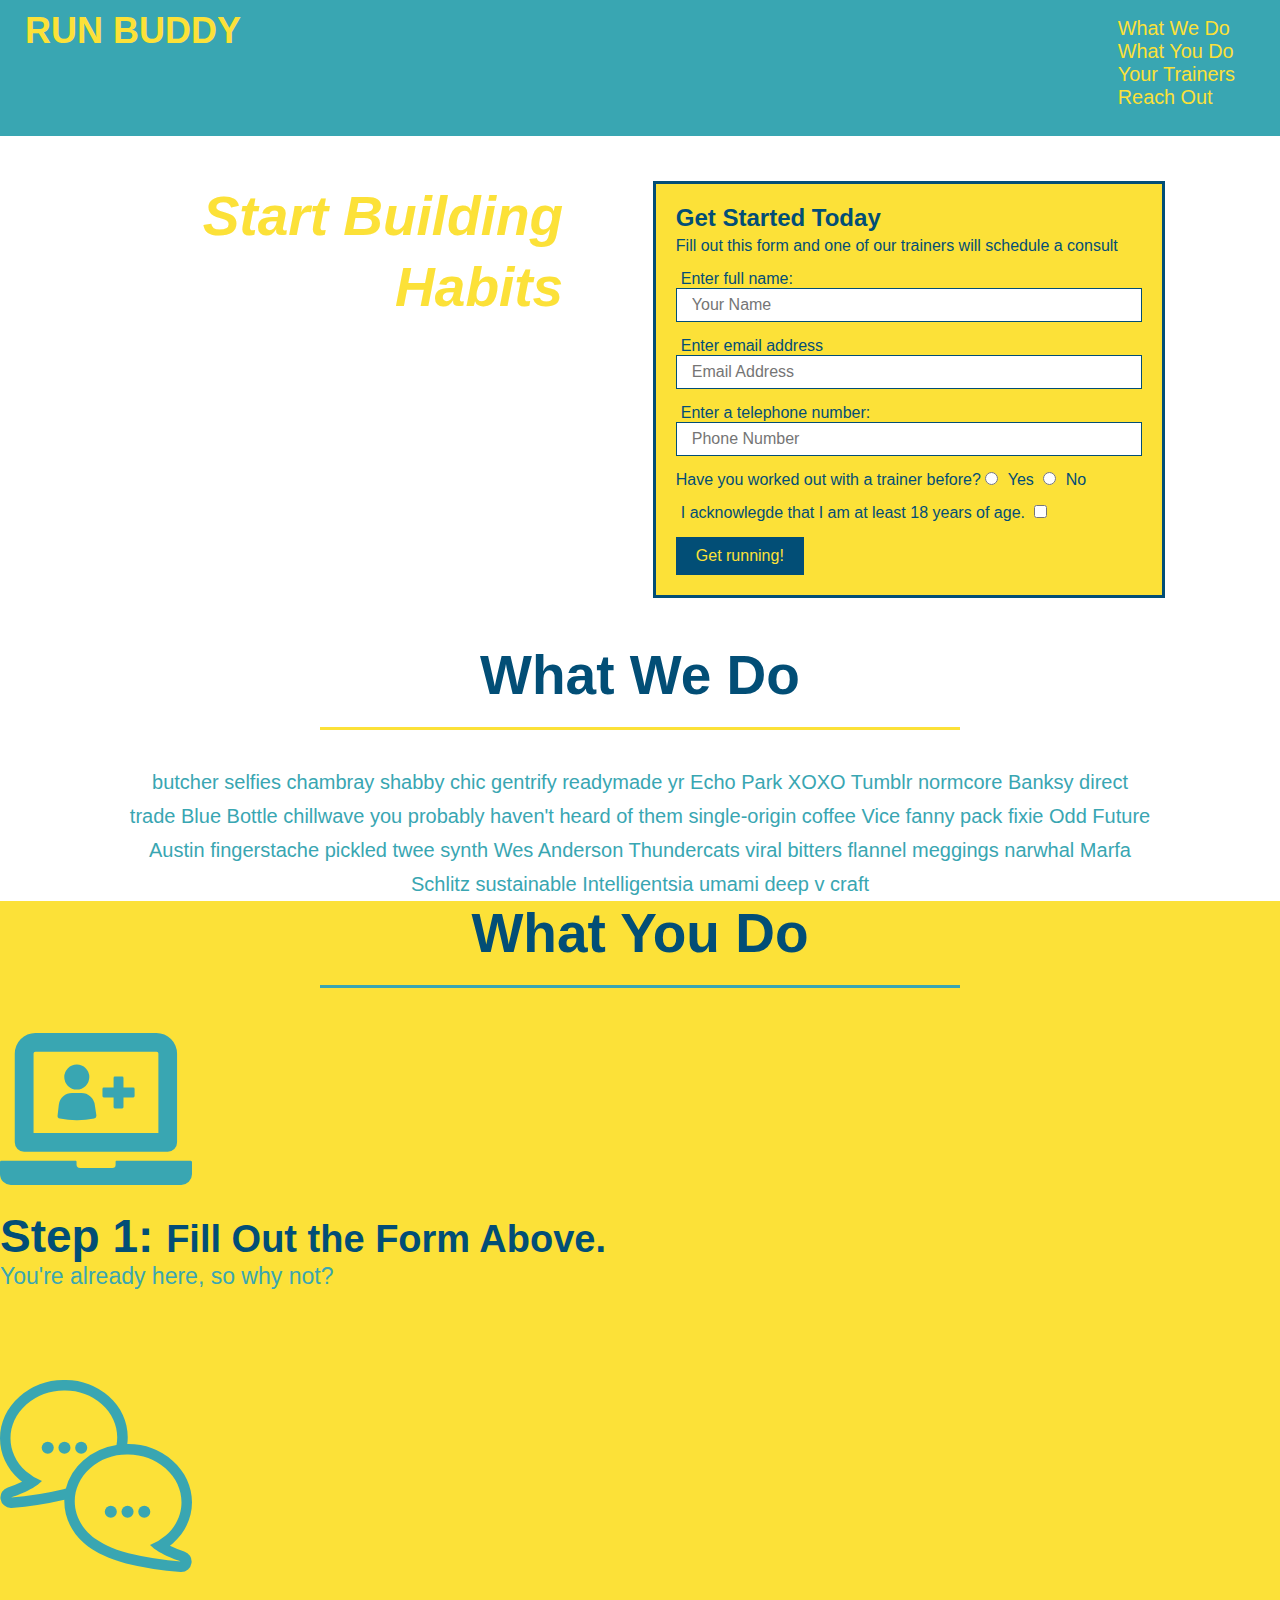
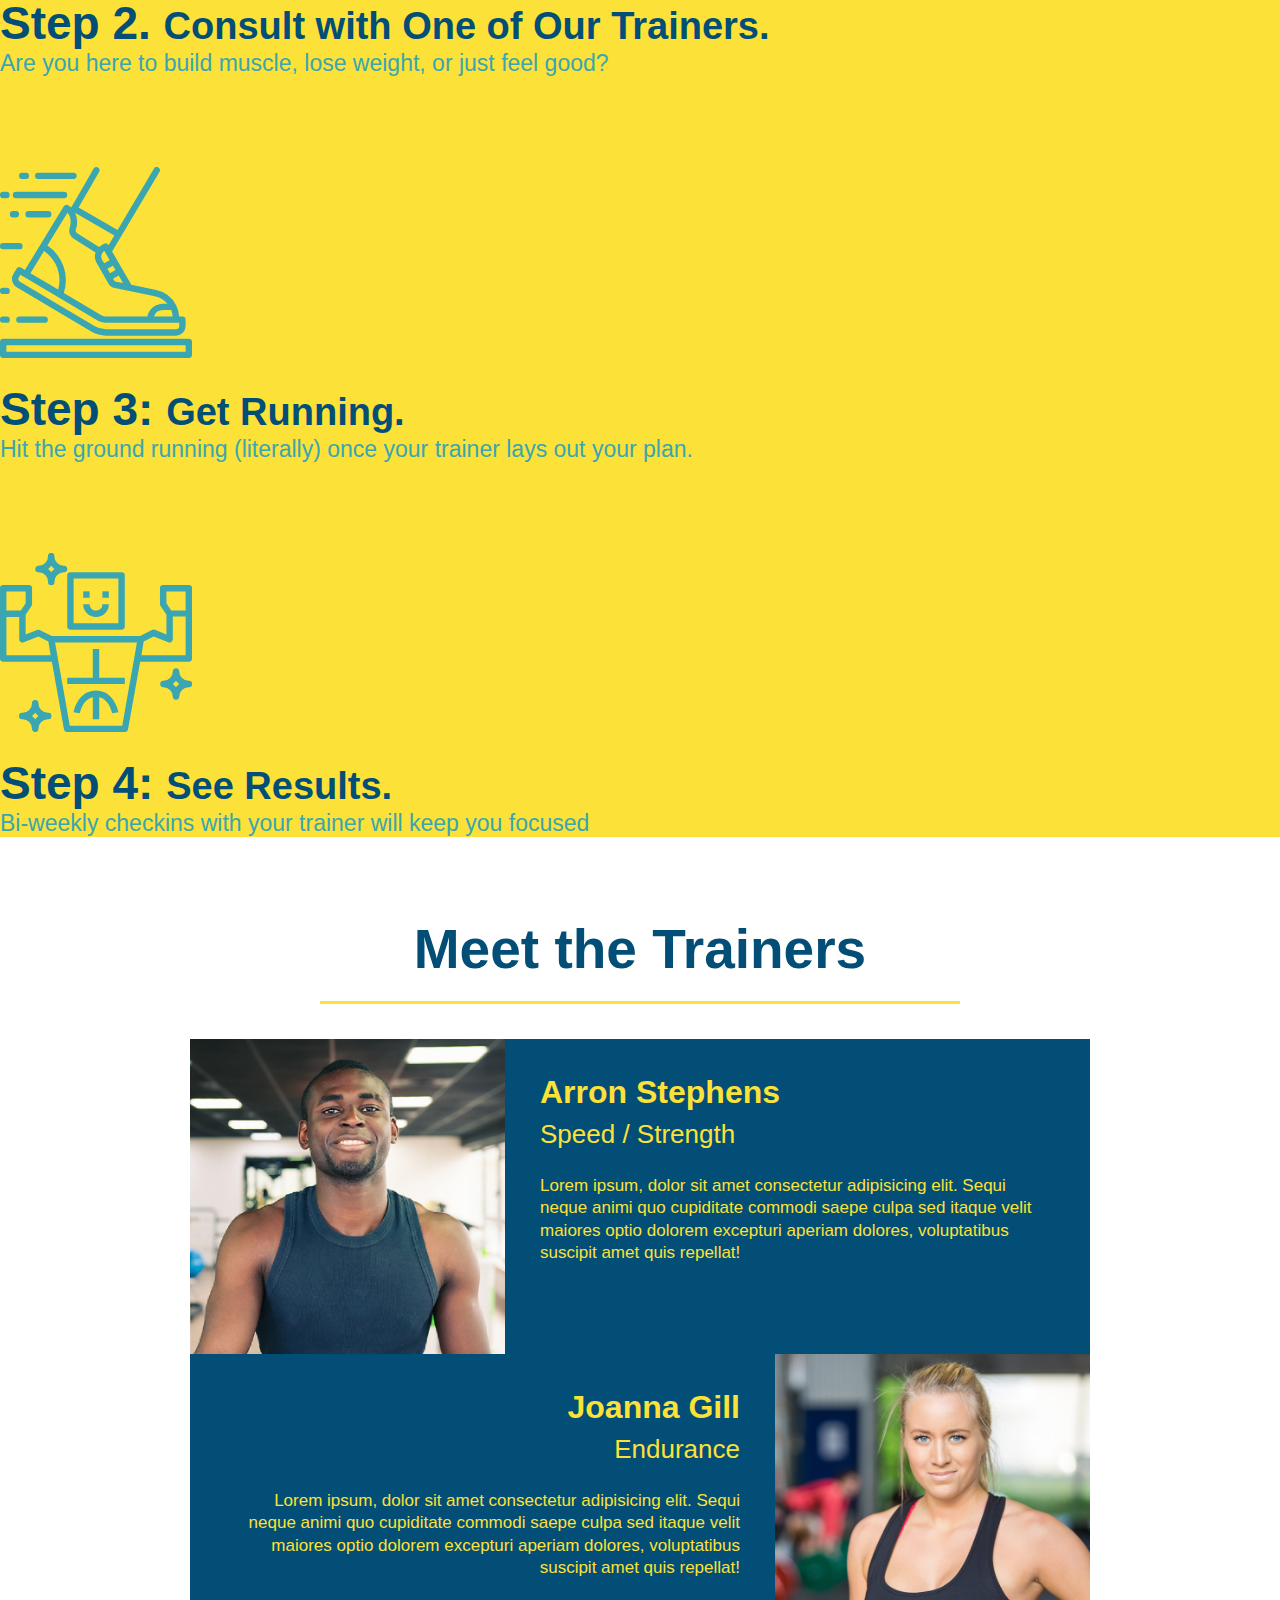
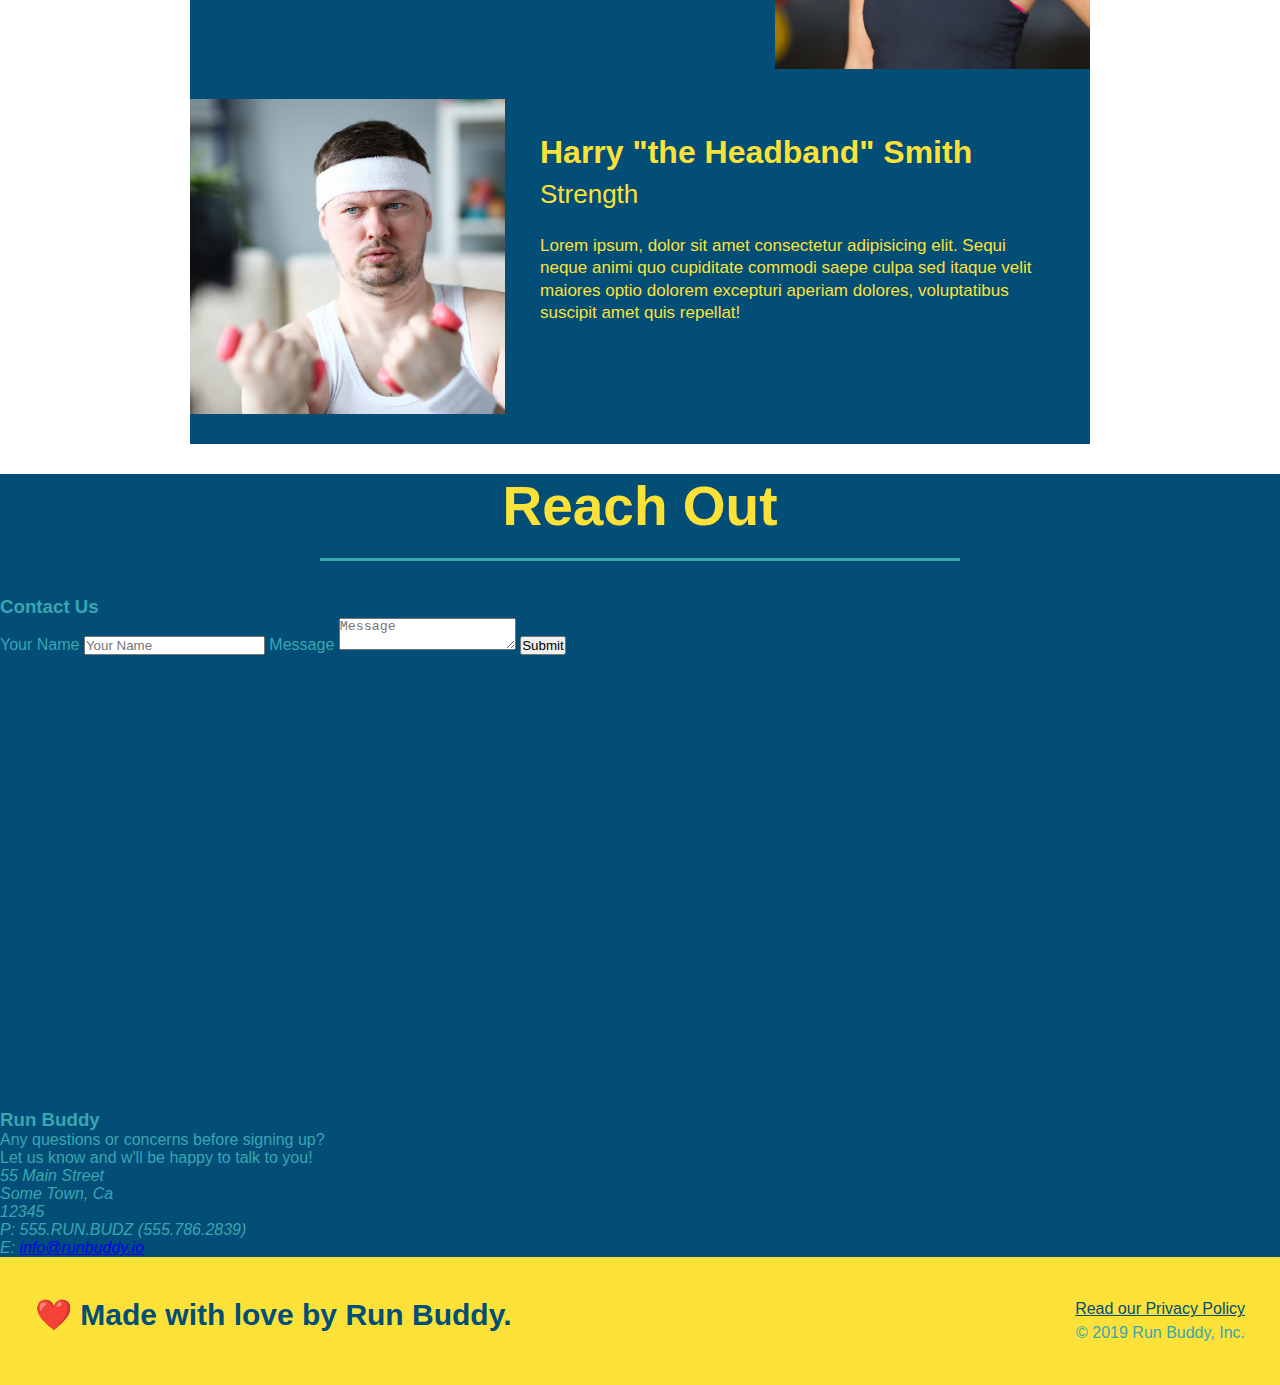
==== index.html @ 89b4d155 "center section titles using flexbox" ====
<!DOCTYPE html>
<html lang="en">
    <head>
        <link rel="stylesheet" href="assets/css/style.css" />
        <meta charset="UTF-8" />
        <title>Run Buddy</title>

        <!-- Add this to the page and see what happens! -->
    
    </head>
    <body>
    <header>
        <h1>
            <a href="/">RUN BUDDY</a>
        </h1>
        <nav>
        <!-- Unordered list element -->
        <ul>
            <!-- List item element-->
            <li>
                <!-- Anchor element -->
                <a href ="what-we-do">What We Do</a>
            </li>
            <li>
                <a href="#what-you-do">What You Do</a>
            </li>
            <li>
                <a href="your-trainers">Your Trainers</a>
            </li>
            <li>
                <a href="#reach-out">Reach Out</a>
            </li>
        </ul>
        </nav>
    </header>

    <!-- hero/Jumbotron -->
    <section>
        <div>
            <section class="hero">
                <div class="hero-cta">
                <h2>Start Building Habits</h2>
                <p>
                    seitan heirloom post-ironic pop-up Iphone mlkshk hella selfies fashion axe occupy readymade put a bird on it messenger bag Wes Anderson Schlitz plaid Bushwick church-key lo-fi skateboard slow-carb hashtag trust fund Williamsburg biodiesel fixie farm-to-table 8-bit banjo XOXO Banksy chillwave bicycle rights retro cliche tattooed bespoke irony mumblecore Shoreditch deep v polaroid McSweeney's bitters cray gentrify tofu Marfa you probably haven't heard of them yr banh mi asymmetrical art party selvage letterpress High Life.
                </p>
                </div>
                <div class="hero-form">
            <h3>Get Started Today</h3>
            <p>Fill out this form and one of our trainers will schedule a consult</p>
            <form>
                <label for="name">Enter full name:</label>
                <input type="text" placeholder="Your Name" name="name" id="name" class="form-input">
                <label for="email">Enter email address</label>
                <input type="email" placeholder="Email Address" name="email" id="email" class="form-input">
                <label for="phone">Enter a telephone number:</label>
                <input type="tel" placeholder="Phone Number" name="phone" id="phone" class="form-input">
                <p>
                    Have you worked out with a trainer before?
                    <input type="radio" name="trainer-confirm" id="trainer-yes" />
                    <label for="trainer-yes">Yes</label>
                    <input type="radio" name="trainer-confirm" id="trainer-no" />
                    <label for="trainer-no">No</label>
                </p>
                <p>
                    <label for="checkbox" >
                        I acknowlegde that I am at least 18 years of age.
                    </label>
                    <input type="checkbox" name= "age-confirm" id="checkbox" />
                </p>
                <button type="submit">
                    Get running!
                </button>
            </form>
        </div>
    </section>
    <!-- end hero-->

    <!--"what we do" section -->
    <section id="what-we-do" class="intro">
    <!-- Wrap every h2 with a class of "section-title" in this div!-->
    <div class="flex-row">
        <h2 class="section-title primary-border">
            What We Do
        </h2>
    </div>
    <div class="flex-row">
        <p>
            butcher selfies chambray shabby chic gentrify readymade yr Echo Park XOXO Tumblr normcore Banksy direct trade Blue Bottle chillwave you probably haven't heard of them single-origin coffee Vice fanny pack fixie Odd Future Austin fingerstache pickled twee synth Wes Anderson Thundercats viral bitters flannel meggings narwhal Marfa Schlitz sustainable Intelligentsia umami deep v craft
        </p>
    </div>
    </section>

    <!--"what you do" section -->
    <section id="what-you-do" class="steps">
        <h2 class="section-title secondary-border">What You Do</h2>

        <div>
            <!-- insert this img element-->
            <img src="./assets/images/step-1.svg" alt=""/>
            <h3>Step 1: <span>Fill Out the Form Above.</span></h3>
            <p>You're already here, so why not?</p>
        </div>

        <div>
            <img src="./assets/images/step-2.svg" alt="" />
            <h3>Step 2. <span>Consult with One of Our Trainers.</span></h3>
            <p>Are you here to build muscle, lose weight, or just feel good?</p>
        </div>

        <div>
            <img src="./assets/images/step-3.svg" alt="" />
            <h3>Step 3: <span>Get Running.</span></h3>
            <p>Hit the ground running (literally) once your trainer lays out your plan.</p>
        </div>
        
        <div>
            <img src="./assets/images/step-4.svg" alt="" />
            <h3>Step 4: <span>See Results.</span></h3>
            <p>Bi-weekly checkins with your trainer will keep you focused</p>
        </div>
        
    </section>

    <!-- "meet the trainers" Section -->
    <section id="your-trainers" class="trainers">
        <h2 class="section-title primary-border">
            Meet the Trainers
        </h2>
        <article class="trainer">
            <img src="./assets/images/trainer-1.jpg" alt="Arron Stephens in his workout clothes, ready to pump iron" />
            <div class="trainer-bio text-left">
                <h3>Arron Stephens</h3>
                <h4>Speed / Strength</h4>
                <p> Lorem ipsum, dolor sit amet consectetur adipisicing elit. Sequi neque animi quo cupiditate commodi saepe culpa sed
                    itaque velit maiores optio dolorem excepturi aperiam dolores, voluptatibus suscipit amet quis repellat!
                </p>
            </div>
            <!-- second trainer bio -->
    <article class="trainer">
    <div class="trainer-bio text-right">
      <h3>Joanna Gill</h3>
      <h4>Endurance</h4>
      <p>
        Lorem ipsum, dolor sit amet consectetur adipisicing elit. Sequi neque animi quo cupiditate commodi saepe culpa sed
        itaque velit maiores optio dolorem excepturi aperiam dolores, voluptatibus suscipit amet quis repellat!
      </p>
    </div>
    <img src="./assets/images/trainer-2.jpg" alt="Joanna Gill cooling off after a workout" />
  </article>
  
  <!-- third trainer bio -->
  <article class="trainer">
    <img src="./assets/images/trainer-3.jpg" alt="Harry Smith wearing a headband and lifting comically small pink weights" />
    <div class="trainer-bio text-left">
      <h3>Harry "the Headband" Smith</h3>
      <h4>Strength</h4>
      <p>
        Lorem ipsum, dolor sit amet consectetur adipisicing elit. Sequi neque animi quo cupiditate commodi saepe culpa sed
        itaque velit maiores optio dolorem excepturi aperiam dolores, voluptatibus suscipit amet quis repellat!
      </p>
    </div>
  </article>
        </article>
    </section>

    <!--"reach out" section -->
    <section id="reach-out" class="contact">
        <h2 class="section-title secondary-border">Reach Out</h2>
        <div class="contact-form">
            <h3>Contact Us</h3>
            <form>
                <label for="contact-name">Your Name</label>
                <input type="text" id="contact-name" placeholder="Your Name" />

                <label for="contact-message">Message</label>
                <textarea id="contact-message" placeholder="Message"></textarea>

                <button type="submit">Submit</button>
            </form>
        </div>
            <iframe src="https://www.google.com/maps/embed?pb=!1m18!1m12!1m3!1d2972.4391930559555!2d-72.50183698465214!3d41.840372679225254!2m3!1f0!2f0!3f0!3m2!1i1024!2i768!4f13.1!3m3!1m2!1s0x89e6f7eb24f9af9f%3A0xb534b5e87c58278c!2s75%20Hockanum%20Blvd%2C%20Vernon%2C%20CT%2006066!5e0!3m2!1sen!2sus!4v1627090662704!5m2!1sen!2sus"
            width="600"
            height="450"
            style="border:0;"
            allowfullscreen=""
            loading="lazy">
        </iframe>
        <div>
            <h3>Run Buddy</h3>
            <p>Any questions or concerns before signing up?
                <br />
                Let us know and w'll be happy to talk to you!
            </p>
            <address>
                55 Main Street<br/>
                Some Town, Ca <br/>
                12345<br />
                P: 555.RUN.BUDZ (555.786.2839)<br/>
                E: <a href="mailto:info@runbuddy.io">info@runbuddy.io</a>
            </address>
        </div>
        </div>
    </section>

    <!-- footer -->

    <footer>
        <h2>❤️ Made with love by Run Buddy.</h2>
        <div>
            <a href="./privacy-policy.html">Read our Privacy Policy</a><br />
            &copy; 2019 Run Buddy, Inc.
        </div>
    </footer>
    </body>
</html>
---- assets/css/style.css ----
*{
  margin: 0;
  padding: 0;
  box-sizing: border-box;
}

body {
    /* more on this crazy alphanumerical value in a minute! */
    color: #39a6b2;
    font-family: Helvetica, Arial, sans-serif;
}

    /* apply changes to <header> */
    header {padding : 20px 35px;
        background-color: #39a6b2;
        display: flex;
        justify-content: space-between;
        flex-wrap: wrap;
    }

    /* Applies 20 px to every side (top, right, bottom, left) */
    header {
        padding: 20px;
    }

    /* Applies 20 px to the top and bottom, then 35 px  to the left and right */
    header {
        padding: 20px 35px;
    }

    /* Applies 10px to the top, 15px to the right, 20px to the bottom, 25px to the left (in that specific clockwise order) */
    header {
    padding: 10px 15px 20px 25px;
    }
 
  /* Explicitly list the side it should be applied to*/
    header {
    padding-top: 10px;
    padding-right: 15px;
    padding-bottom: 20px;
    padding-left: 25px;
    }

    header h1 {
        font-weight: bold;
        font-size: 36px;
        color: #fce138;
        margin: 0;
      }
      
      header a {
        color: #fce138;
      }

      header a {
        text-decoration: none;
        color: #fce138;
      }

      header nav {
        margin: 7px 0;
      }

      header nav ul li {
        display: flex;
        flex-wrap: wrap;
        justify-content: space-between;
        align-items: center;
        list-style: none;
      }

      header nav ul li a {
        margin: 0 30px;
        font-weight: lighter;
        font-size: 1.55vw;
      }

      footer {
          background: #fce138;
          width: 100%;
          padding: 40px 35px;
          display: flex;
          justify-content: space-between;
          flex-wrap: wrap;
      }

      footer h2 {
          color: #024e76;
          font-size: 30px;
          margin: 0;
      }

      footer div {
          line-height: 1.5;
          text-align: right;
      }

      footer a {
          color: #024e76;
      }

      /* Hero Style Start */
      .hero {
          background-image: url(https://static.fullstack-bootcamp.com/module-2/flipped-hero-image.jpg);
          background-size: cover;
          background-position: center;
          display: flex;
          justify-content: center;
          flex-wrap: wrap;
      }
/* Hero Style End*/

      .hero-form {
          border: 3px solid #024e76;
          background-color: #fce138;
          padding: 20px;
          color: #024e76;
          width: 40%;
          margin: 3.5%;
      }

      .hero-form h3 {
        font-size: 24px;
        margin: 0;
      }

      .hero-form p {
        margin: 5px 0 15px 0;
      }

      .form-input{
        border: 1px solid #024e76;
        display: block;
        padding: 7px 15px;
        font-size: 16px;
        color: #024e76;
        width: 100%;
        margin-bottom: 15px;
      }

      .hero-form label {
        margin: 0 5px;
      }

      .hero-form button {
        color: #fce138;
        background-color: #024e76;
        border: none;
        padding: 10px 20px;
        font-size: 16px;
      }

      .hero-cta {
        width: 35%;
        text-align: right;
        margin: 3.5%;
        color: #fff;
        font-size: 18px;
        line-height: 1.3;
      }

      .hero-cta h2 {
        font-style: italic;
        font-size: 55px;
        color: #fce138;
      }

      .intro h2 {
        /* add this alongside your other declarations*/
        display: inline-block;
      }

      .intro p {
        line-height: 1.7;
        color: #39a6b2;
        width: 80%;
        font-size: 20px;
        text-align: center;
      }

      .intro p {
        /* add this alongside your other declarations*/
        margin: 0 auto;
      }

      .steps {
        background: #fce138;
      }

      .section-title {
        font-size: 55px;
        border-bottom: 3px solid;
        color: #024e76;
        padding-bottom: 20px;
        text-align: center;
        margin: 0 auto 35px auto;
        width: 50%;
      }

      .primary-border {
        border-color: #fce138;
      }

      .secondary-border {
        border-color: #39a6b2;
      }

      .steps div {
        margin-bottom: 80px;
      }

      .steps img {
        width: 15%;
        margin: 10px 0;
      }

      .steps h3 {
        color: #024e76;
        font-size: 46px;
        margin-top: 10px;
      }

      .steps p {
        color:#39a6b2;
        font-size: 23px;
      }

      .steps span {
        font-size: 38px;
      }

      .trainers{ 
      }

      .trainer {
        width: 900px;
        margin: 0 auto 30px auto;
        background: #024e76;
        color: #fce138;
        overflow: auto;
      }

      .trainer img {
        width: 35%;
        float: left;
      }
      
      .trainer-bio {
        padding: 35px;
        float: left;
        width: 65%;
      }

      .text-left {
        text-align: left;
      }
      
      .text-right {
        text-align: right;
      }

      .trainer-bio h3 {
        font-size: 32px;
        margin-bottom: 8px;
      }
      
      .trainer-bio h4 {
        font-weight: lighter;
        font-size: 26px;
        margin-bottom: 25px;
      }
      
      .trainer-bio p {
        font-size: 17px;
        line-height: 1.3;
      }

      /* REACH OUT STYLES START */
      .contact {
        background: #024e76;
      }

      .contact h2 {
        color: #fce138;
      }

      .contact-info iframe {
        width: 400px;
        height: 400px;
      }

      .contact-info div{
        width: 410px;
        display: inline-block;
        vertical-align: top;
        text-align: left;
        margin: 30px 0 0 60px;
        color: white;
      }

      .contact-info h3 {
        color: #fce138;
        font-size: 32px;
      }
      
      .contact-info p, 
      .contact-info address {
        margin: 20px 0;
        line-height: 1.5;
        font-size: 20px;
        font-style: normal;
      }
      
      .contact-info a {
        color: #fce138;
      }
      
      .flex-row {
        display: flex;
      }

      /* REACH OUT STYLES END */
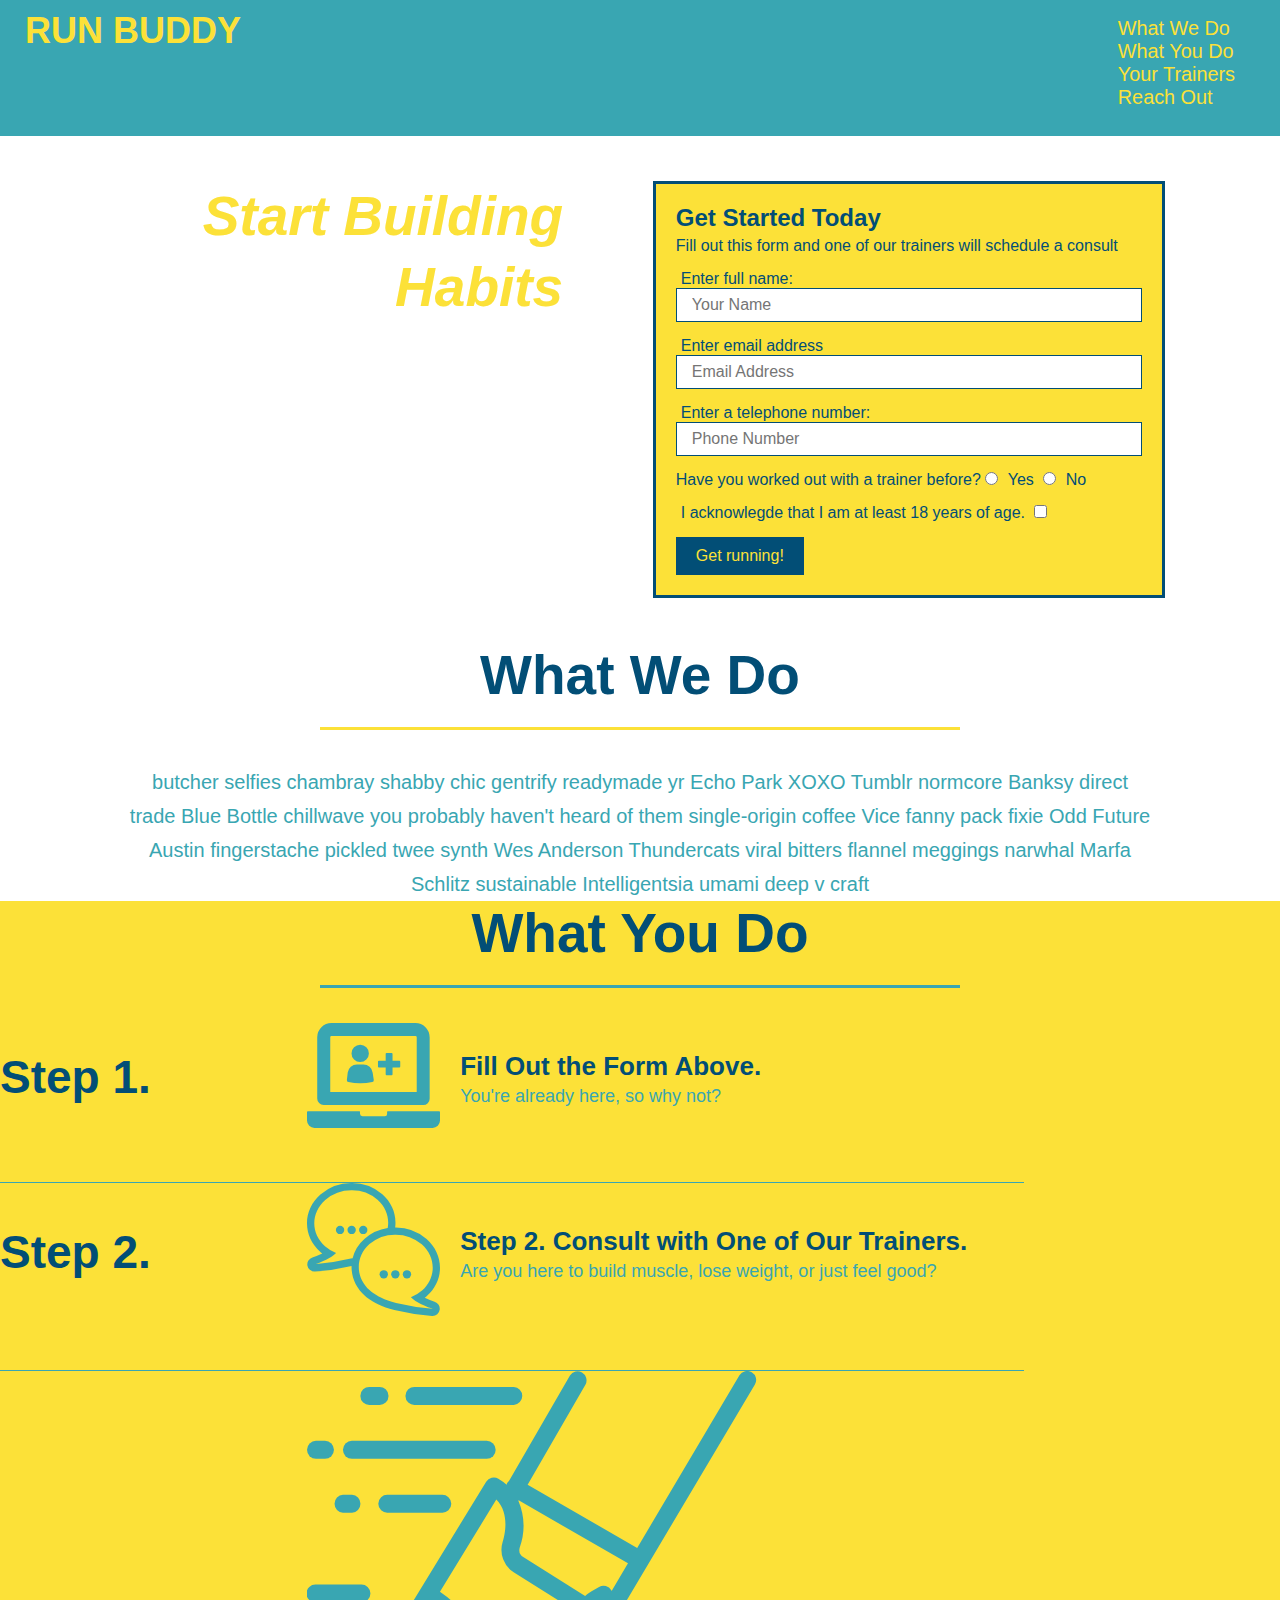
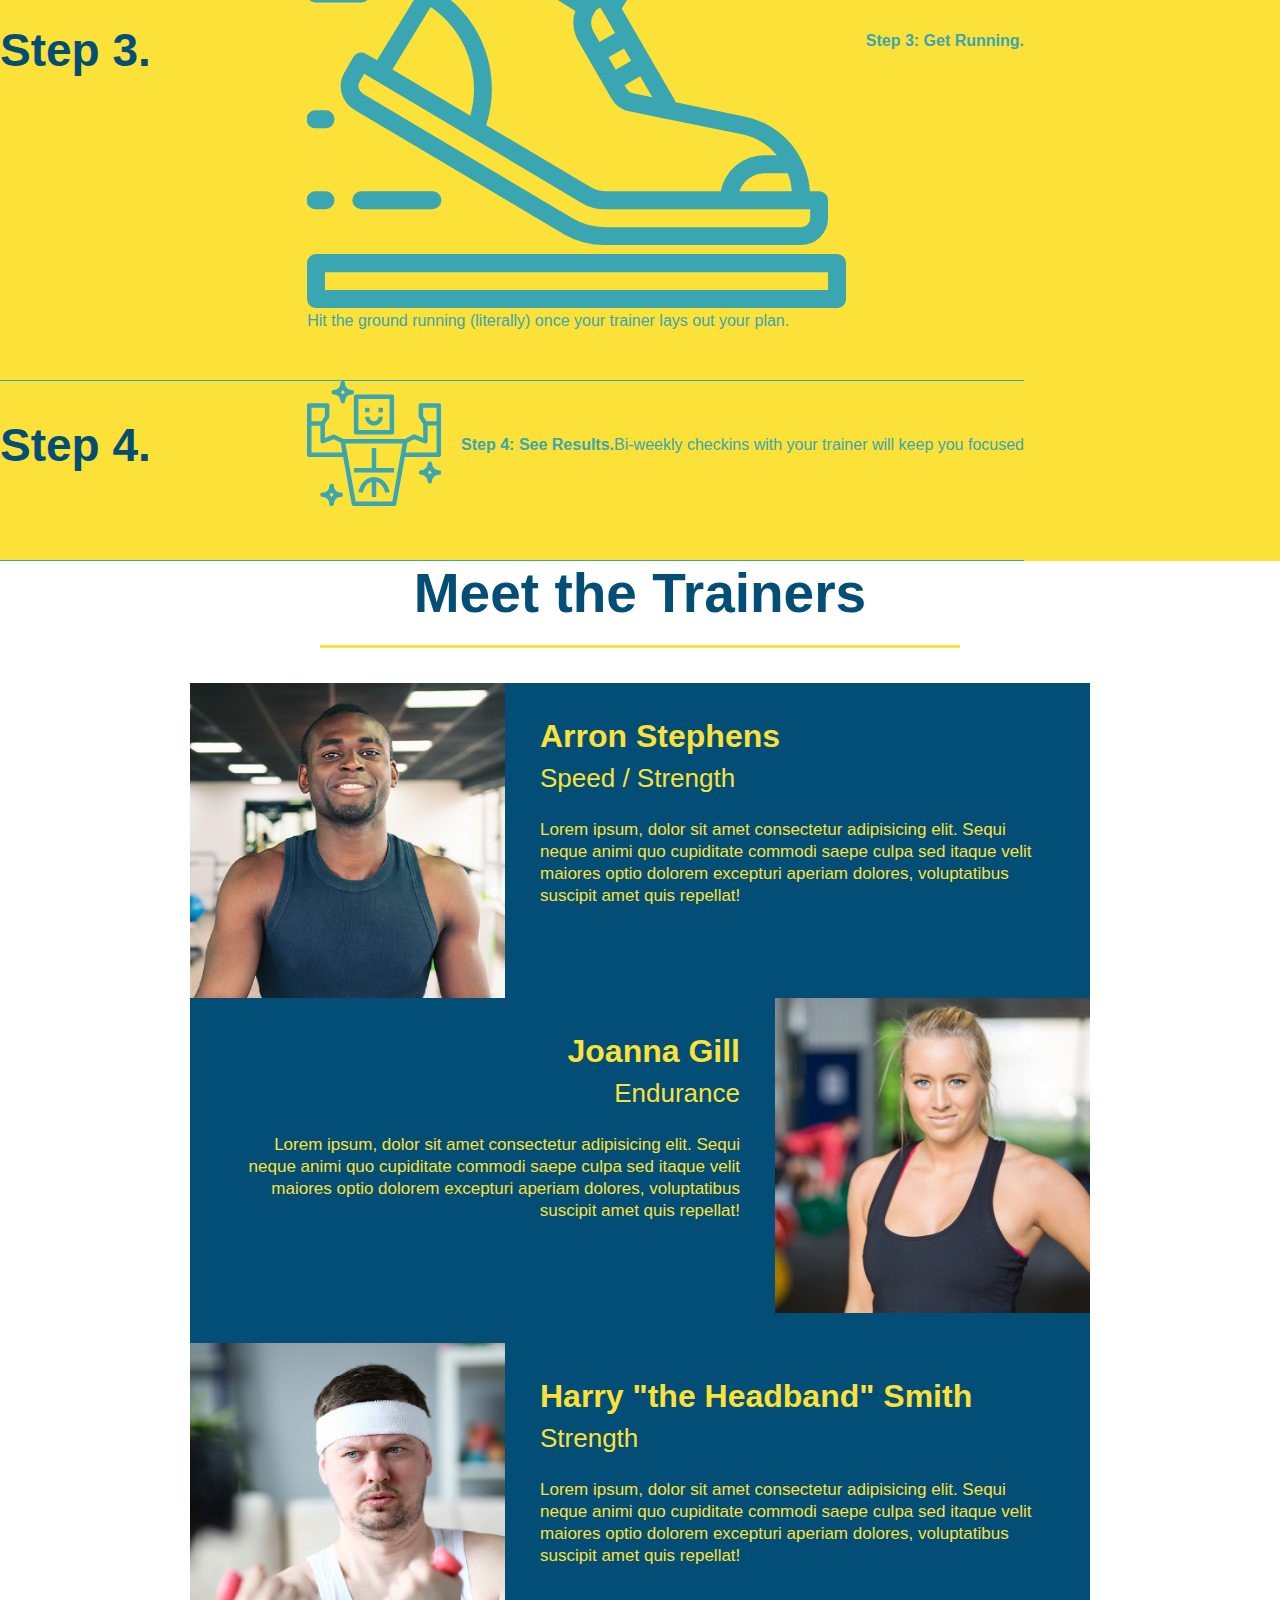
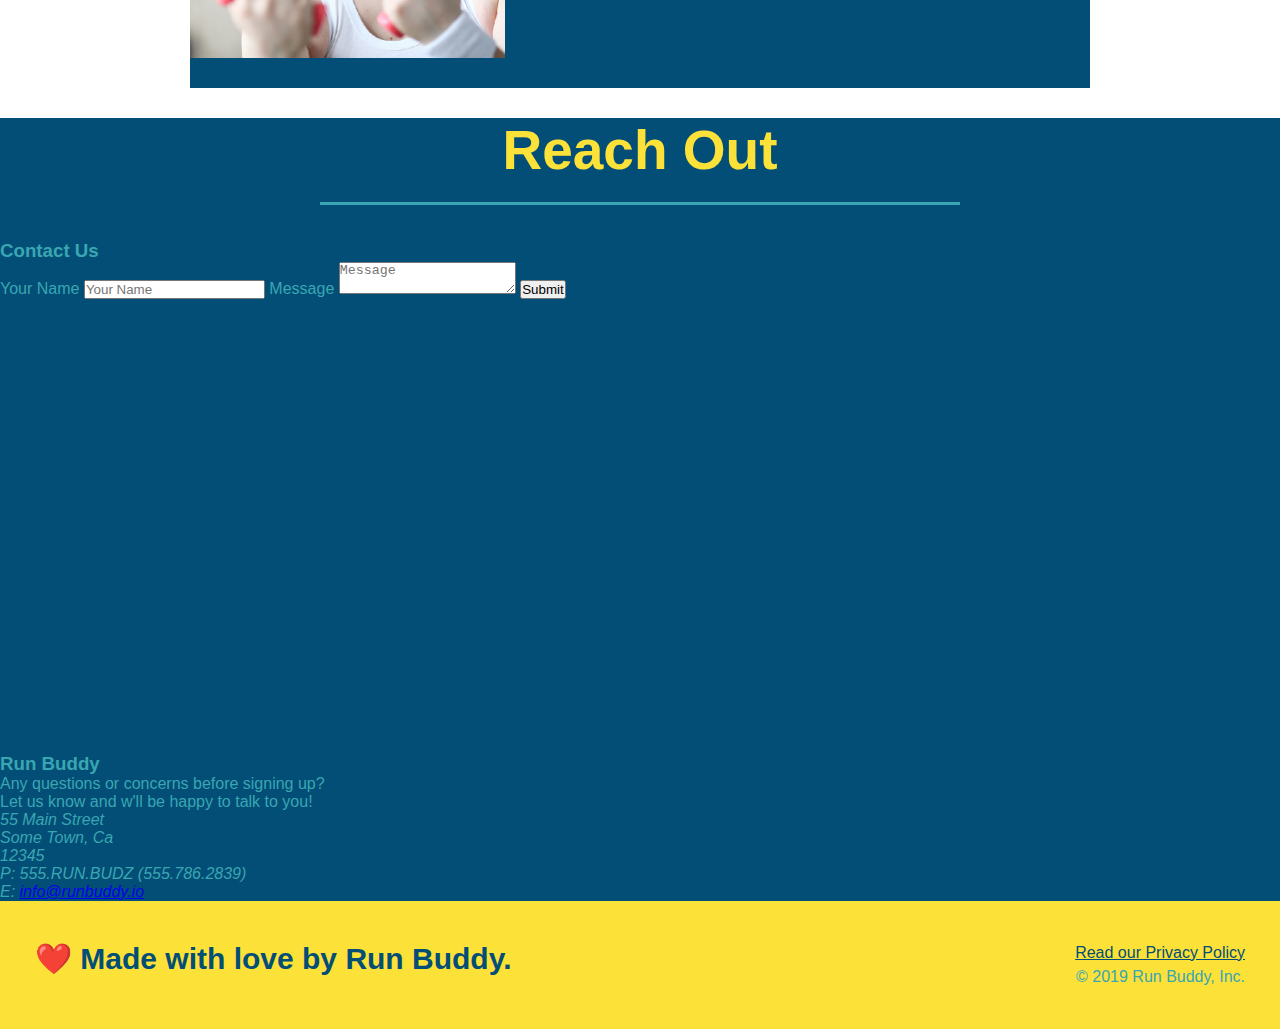
==== commit 4e09413b: "add flexbox to the steps" ====
--- a/index.html
+++ b/index.html
@@ -96,27 +96,57 @@
 
         <div>
             <!-- insert this img element-->
-            <img src="./assets/images/step-1.svg" alt=""/>
-            <h3>Step 1: <span>Fill Out the Form Above.</span></h3>
+            <div class="step">
+            <h3>Step 1.</h3>
+                <div class="step-info">
+                    <div class="step-img">
+                        <img src="./assets/images/step-1.svg" alt=""/>
+                    </div>
+                    <div class="step-text">
+            <h4>Fill Out the Form Above.</h4>
             <p>You're already here, so why not?</p>
         </div>
-
-        <div>
-            <img src="./assets/images/step-2.svg" alt="" />
-            <h3>Step 2. <span>Consult with One of Our Trainers.</span></h3>
+        </div>
+        </div>
+
+        <div>
+            <div class="step">
+                <h3>Step 2.</h3>
+                    <div class="step-info">
+                        <div class="step-img">
+                         <img src="./assets/images/step-2.svg" alt="" />
+                        </div>
+                        <div class="step-text">
+                <h4>Step 2. Consult with One of Our Trainers.</h4>
             <p>Are you here to build muscle, lose weight, or just feel good?</p>
         </div>
-
-        <div>
-            <img src="./assets/images/step-3.svg" alt="" />
-            <h3>Step 3: <span>Get Running.</span></h3>
+        </div>
+        </div>
+
+        <div>
+            <div class="step">
+                <h3>Step 3.</h3>
+                    <div class="step-info">
+                        <div class="step-img">
+                        <img src="./assets/images/step-3.svg" alt="" />
+                    </div>
+            <h4>Step 3: Get Running.</h4>
             <p>Hit the ground running (literally) once your trainer lays out your plan.</p>
         </div>
+        </div>
+        </div>
         
         <div>
-            <img src="./assets/images/step-4.svg" alt="" />
-            <h3>Step 4: <span>See Results.</span></h3>
+            <div class="step">
+                <h3>Step 4.</h3>
+                    <div class="step-info">
+                        <div class="step-img">
+                    <img src="./assets/images/step-4.svg" alt="" />
+                    </div>
+            <h4>Step 4: See Results.</h4>
             <p>Bi-weekly checkins with your trainer will keep you focused</p>
+        </div>
+        </div>
         </div>
         
     </section>
--- a/assets/css/style.css
+++ b/assets/css/style.css
@@ -205,30 +205,53 @@
         border-color: #39a6b2;
       }
 
-      .steps div {
-        margin-bottom: 80px;
-      }
-
-      .steps img {
-        width: 15%;
-        margin: 10px 0;
-      }
-
-      .steps h3 {
+      .step h3 {
         color: #024e76;
         font-size: 46px;
-        margin-top: 10px;
-      }
-
-      .steps p {
+        flex: 1 30%;
+      }
+
+      .step-info {
+        flex: 2 70%;
+        display: flex;
+        flex-wrap: wrap;
+        align-items: center;
+      }
+
+      .step-text p {
         color:#39a6b2;
-        font-size: 23px;
-      }
-
-      .steps span {
-        font-size: 38px;
-      }
-
+        font-size: 18px;
+      }
+
+      .step-text h4 {
+        font-size: 26px;
+        line-height: 1.5;
+        color: #024e76;
+      }
+
+      .step {
+        margin: 50ox auto;
+        padding-bottom: 50px;
+        width: 80%;
+        border-bottom: 1px solid #39a6b2;
+        display: flex;
+        flex-wrap: wrap;
+        align-items: center;
+        justify-content: space-between;
+      }
+
+      .step-img {
+        flex: 1 12%;
+        margin-right: 20px;
+      }
+
+      .step-text {
+        flex: 12;
+      }
+
+      .step-img img {
+        max-width: 100%;
+      }
       .trainers{ 
       }
 
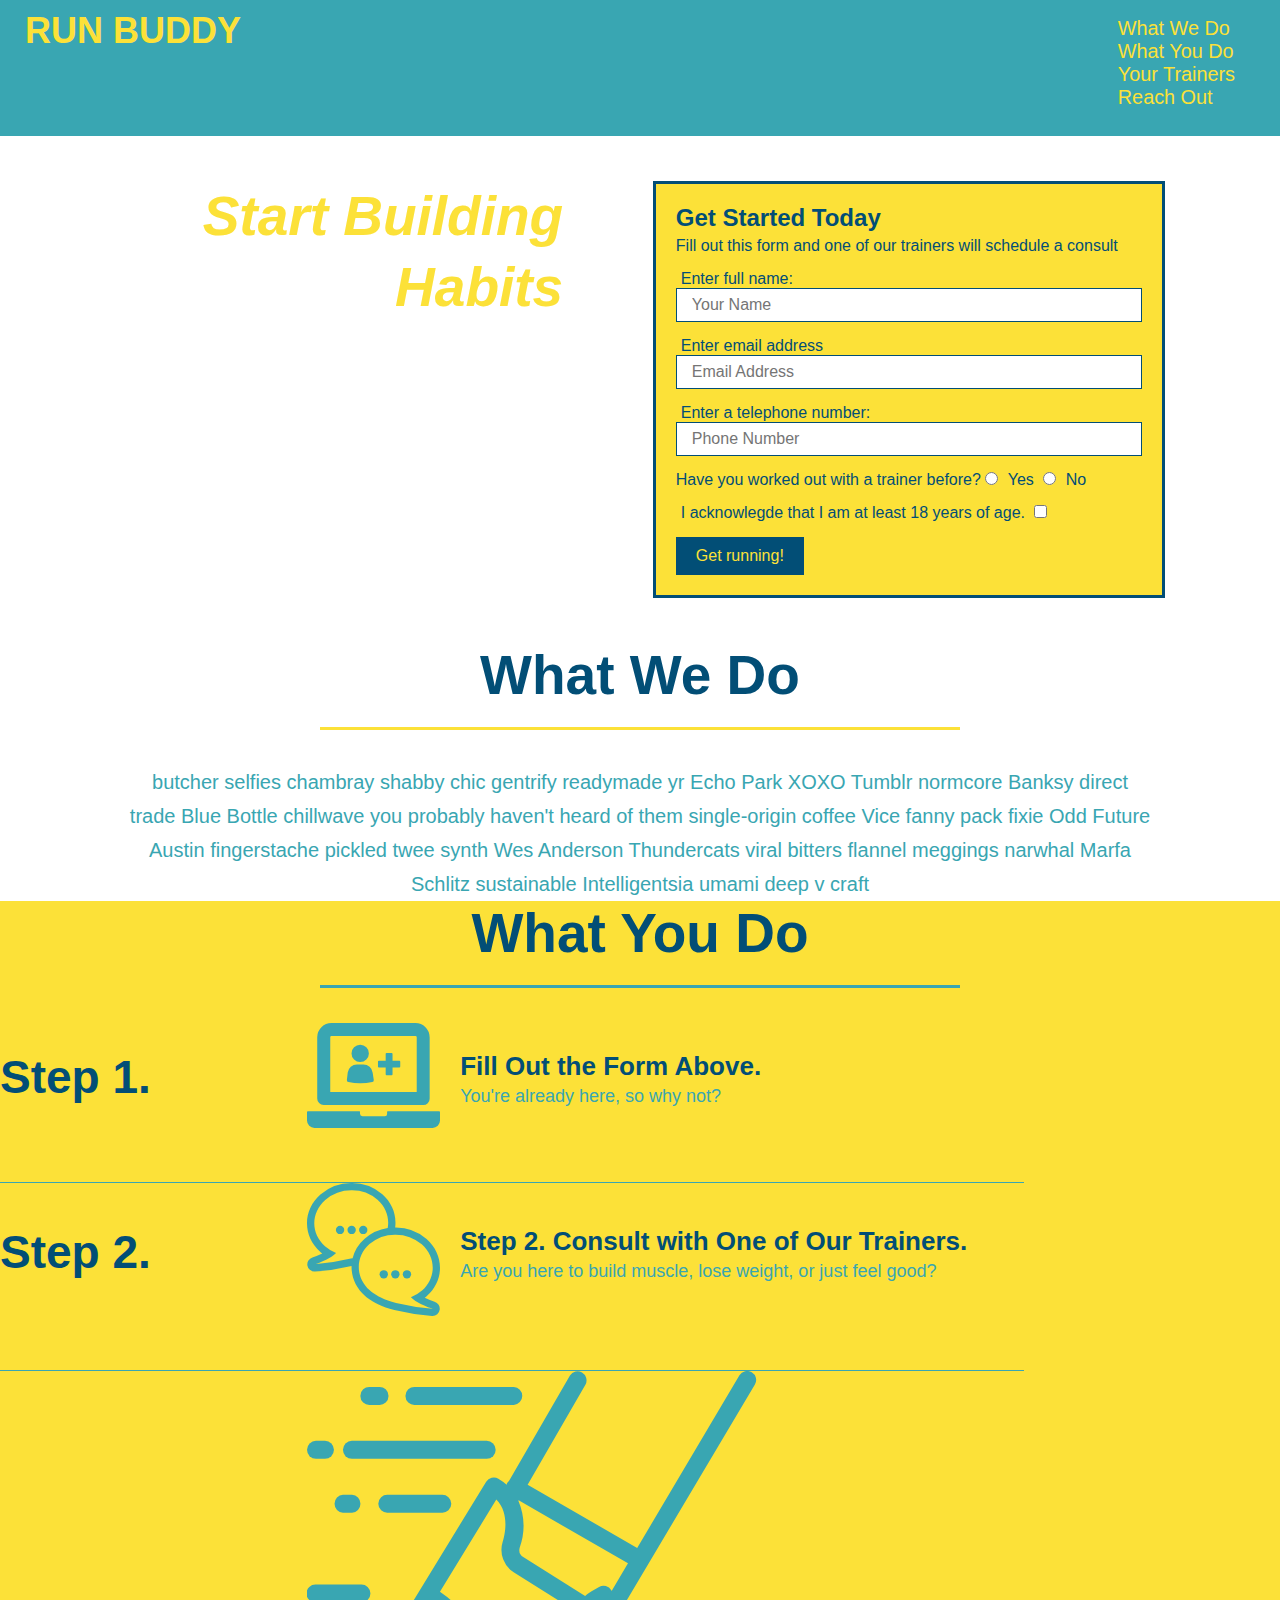
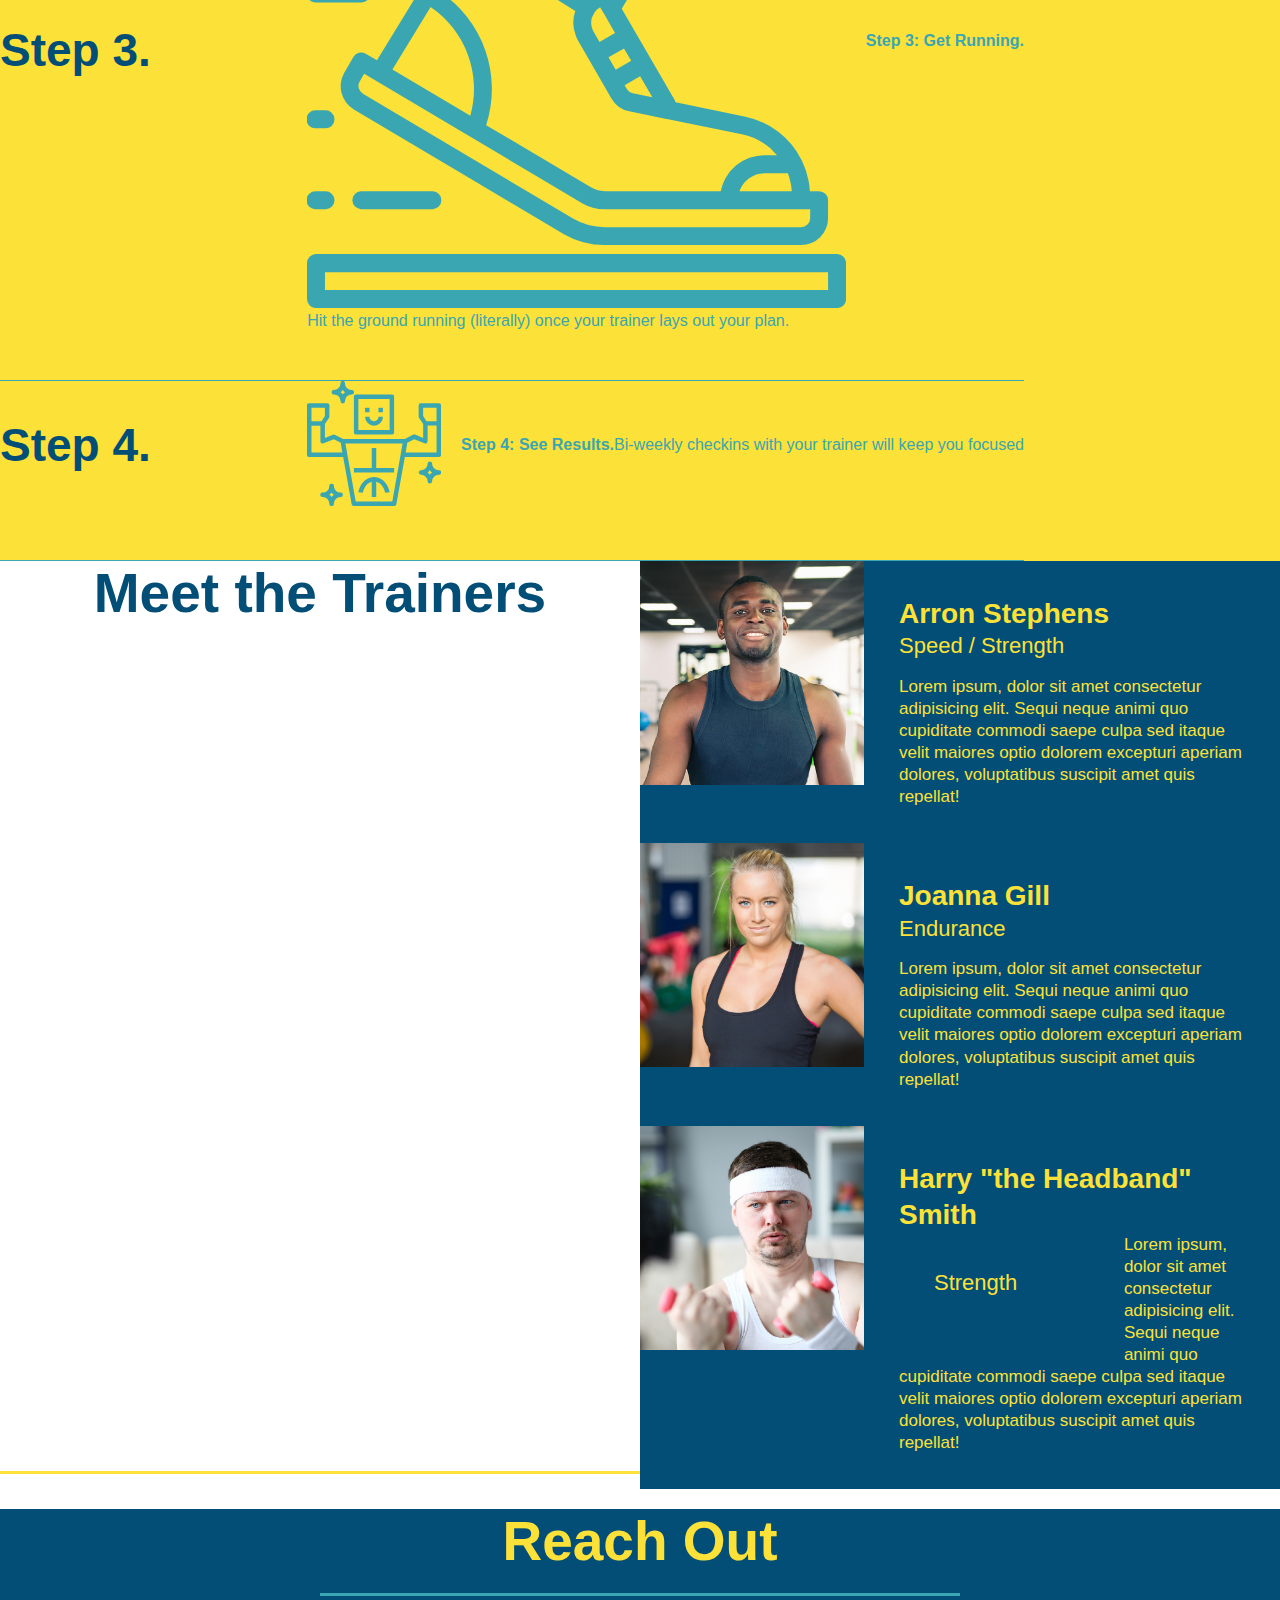
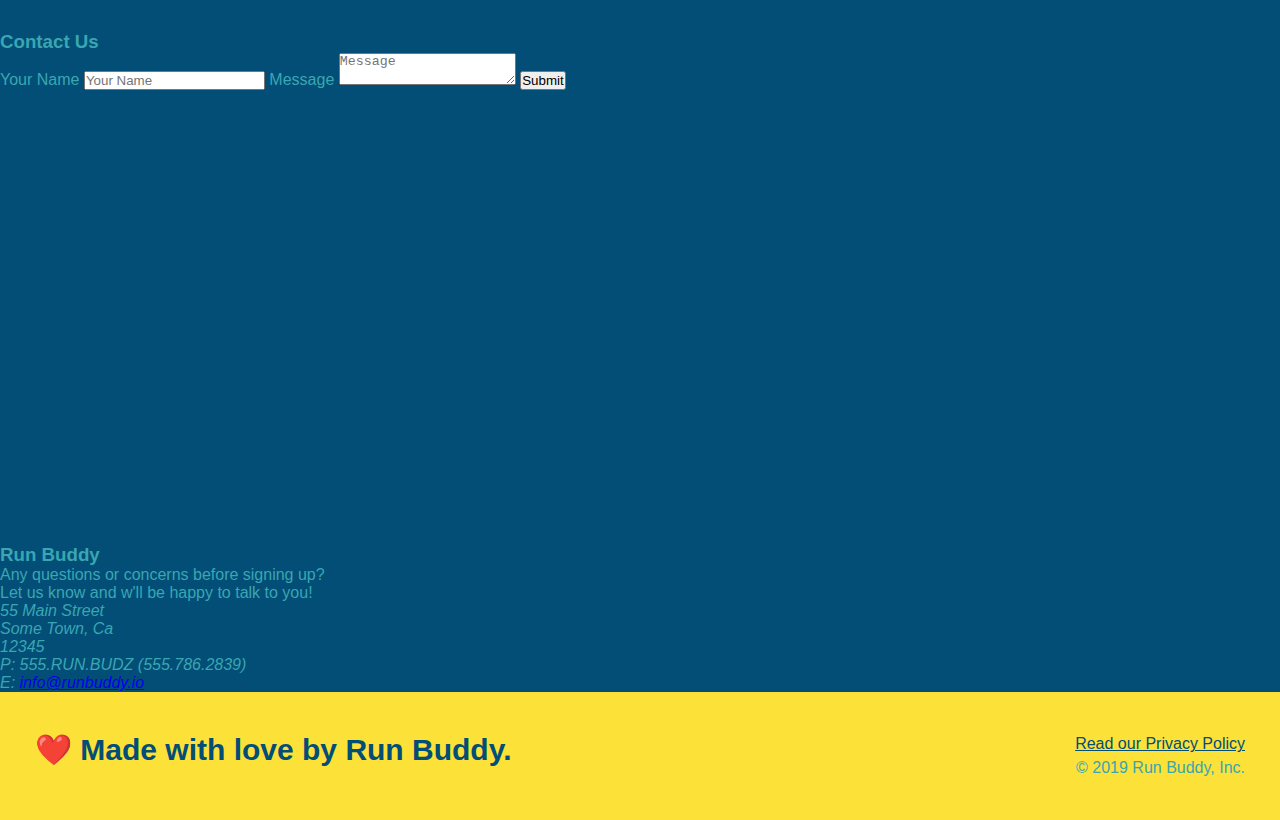
==== commit 0263561e: "add flexbox to the trainers" ====
--- a/index.html
+++ b/index.html
@@ -152,45 +152,49 @@
     </section>
 
     <!-- "meet the trainers" Section -->
-    <section id="your-trainers" class="trainers">
+    <section id="your-trainers">
+        <div class="flex-row">
         <h2 class="section-title primary-border">
             Meet the Trainers
         </h2>
-        <article class="trainer">
+
+        <div class="trainer">
+            <article class="trainer">
             <img src="./assets/images/trainer-1.jpg" alt="Arron Stephens in his workout clothes, ready to pump iron" />
-            <div class="trainer-bio text-left">
-                <h3>Arron Stephens</h3>
-                <h4>Speed / Strength</h4>
+            <div class="trainer-bio">
+                <h3 class='trainer-name'>Arron Stephens</h3>
+                <h4 class="trainer-role">Speed / Strength</h4>
                 <p> Lorem ipsum, dolor sit amet consectetur adipisicing elit. Sequi neque animi quo cupiditate commodi saepe culpa sed
                     itaque velit maiores optio dolorem excepturi aperiam dolores, voluptatibus suscipit amet quis repellat!
                 </p>
             </div>
+        </article>
             <!-- second trainer bio -->
-    <article class="trainer">
-    <div class="trainer-bio text-right">
-      <h3>Joanna Gill</h3>
-      <h4>Endurance</h4>
+        <article class="trainer">
+            <img src="./assets/images/trainer-2.jpg" alt="Joanna Gill cooling off after a workout" />
+            <div class="trainer-bio">
+            <h3 class="trainer-name">Joanna Gill</h3>
+            <h4 class="trainer-role">Endurance</h4>
+            <p>
+            Lorem ipsum, dolor sit amet consectetur adipisicing elit. Sequi neque animi quo cupiditate commodi saepe culpa sed
+            itaque velit maiores optio dolorem excepturi aperiam dolores, voluptatibus suscipit amet quis repellat!
+            </p>
+        </div>
+  </article>
+  
+  <!-- third trainer bio -->
+        <article class="trainer">
+          <img src="./assets/images/trainer-3.jpg" alt="Harry Smith wearing a headband and lifting comically small pink weights" />
+         <div class="trainer-bio">
+      <h3 class="trainer-name">Harry "the Headband" Smith</h3>
+      <h4 class="trainer-bio">Strength</h4>
       <p>
         Lorem ipsum, dolor sit amet consectetur adipisicing elit. Sequi neque animi quo cupiditate commodi saepe culpa sed
         itaque velit maiores optio dolorem excepturi aperiam dolores, voluptatibus suscipit amet quis repellat!
       </p>
     </div>
-    <img src="./assets/images/trainer-2.jpg" alt="Joanna Gill cooling off after a workout" />
-  </article>
-  
-  <!-- third trainer bio -->
-  <article class="trainer">
-    <img src="./assets/images/trainer-3.jpg" alt="Harry Smith wearing a headband and lifting comically small pink weights" />
-    <div class="trainer-bio text-left">
-      <h3>Harry "the Headband" Smith</h3>
-      <h4>Strength</h4>
-      <p>
-        Lorem ipsum, dolor sit amet consectetur adipisicing elit. Sequi neque animi quo cupiditate commodi saepe culpa sed
-        itaque velit maiores optio dolorem excepturi aperiam dolores, voluptatibus suscipit amet quis repellat!
-      </p>
-    </div>
-  </article>
-        </article>
+    </article>
+    </div>
     </section>
 
     <!--"reach out" section -->
--- a/assets/css/style.css
+++ b/assets/css/style.css
@@ -256,11 +256,10 @@
       }
 
       .trainer {
-        width: 900px;
-        margin: 0 auto 30px auto;
+        margin: 0 auto 20px auto;
         background: #024e76;
         color: #fce138;
-        overflow: auto;
+        flex: 1;
       }
 
       .trainer img {
@@ -272,6 +271,7 @@
         padding: 35px;
         float: left;
         width: 65%;
+        line-height: 1.3;
       }
 
       .text-left {
@@ -283,19 +283,17 @@
       }
 
       .trainer-bio h3 {
-        font-size: 32px;
-        margin-bottom: 8px;
+        font-size: 28px;
       }
       
       .trainer-bio h4 {
         font-weight: lighter;
-        font-size: 26px;
-        margin-bottom: 25px;
+        font-size: 22px;
+        margin-bottom: 15px;
       }
       
       .trainer-bio p {
         font-size: 17px;
-        line-height: 1.3;
       }
 
       /* REACH OUT STYLES START */
@@ -342,4 +340,12 @@
         display: flex;
       }
 
+      .trainers {
+        width: 100%;
+        margin: 0 auto;
+        display: flex;
+        flex-wrap: wrap;
+        justify-content: space-around;
+      }
+
       /* REACH OUT STYLES END */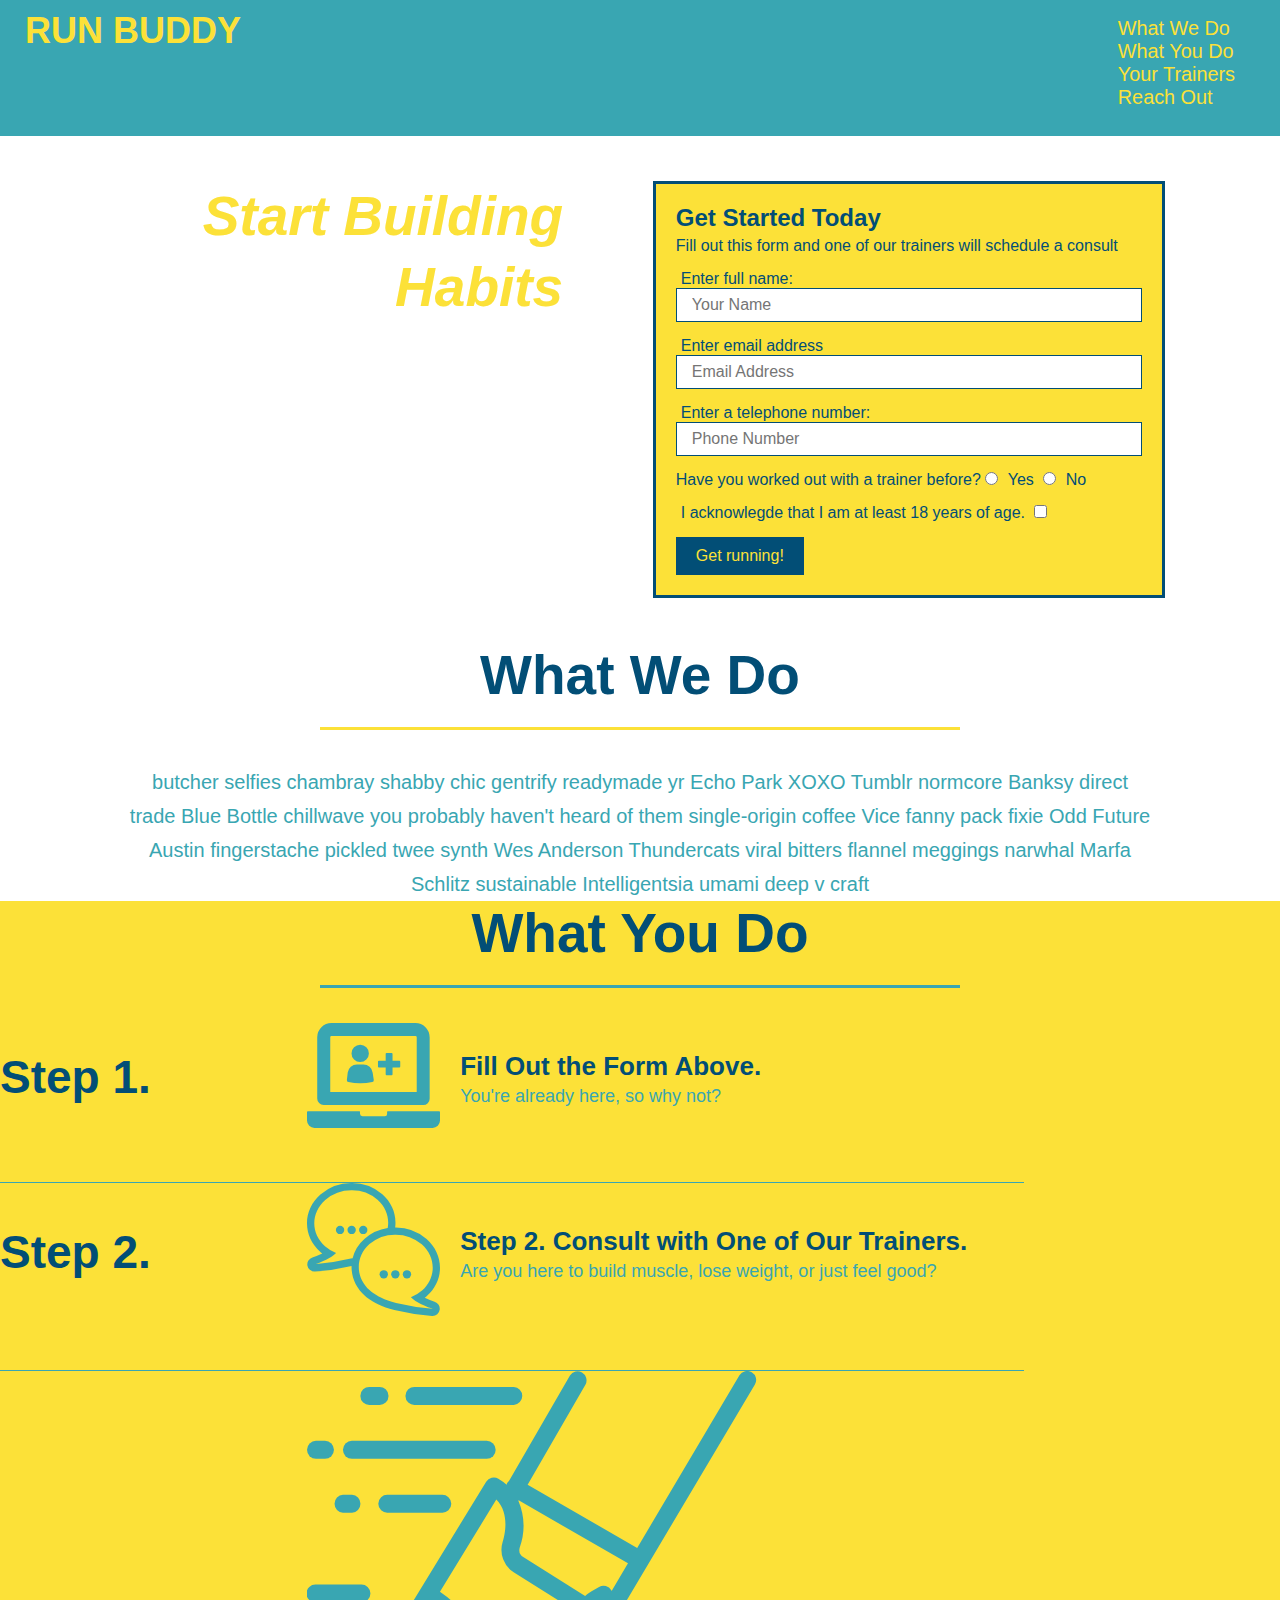
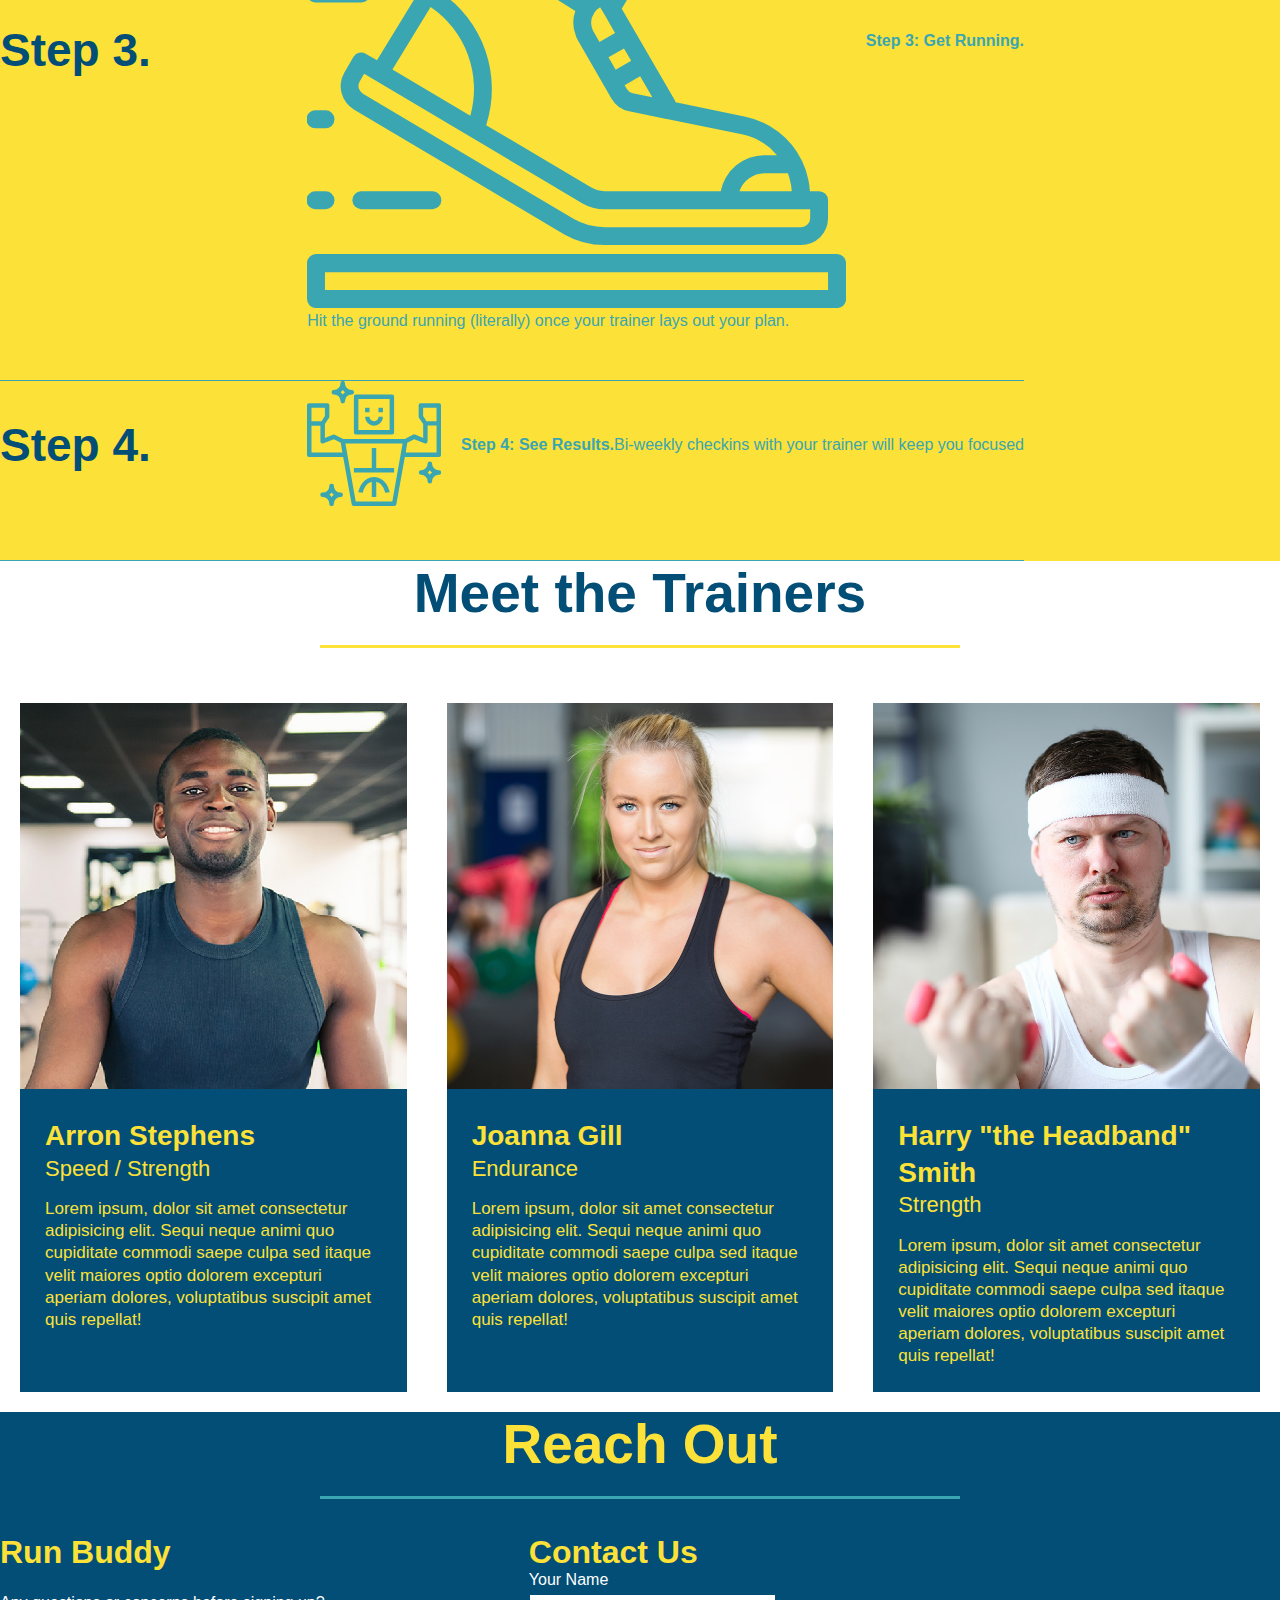
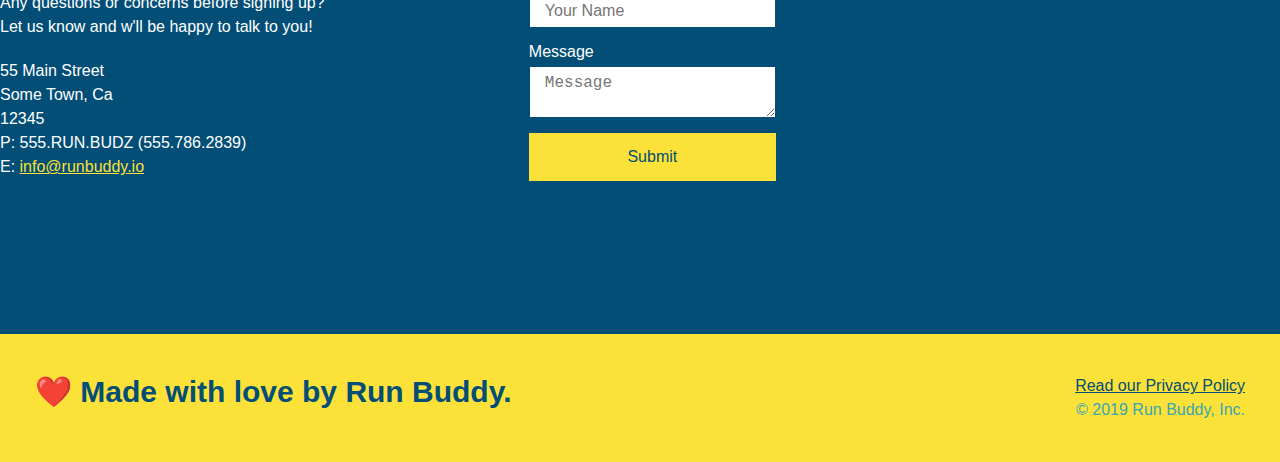
==== commit b25d395b: "add flexbox to the trainers" ====
--- a/index.html
+++ b/index.html
@@ -92,10 +92,10 @@
 
     <!--"what you do" section -->
     <section id="what-you-do" class="steps">
-        <h2 class="section-title secondary-border">What You Do</h2>
-
-        <div>
-            <!-- insert this img element-->
+        <h2 class="section-title secondary-border">
+            What You Do
+        </h2>
+        <div>
             <div class="step">
             <h3>Step 1.</h3>
                 <div class="step-info">
@@ -157,18 +157,19 @@
         <h2 class="section-title primary-border">
             Meet the Trainers
         </h2>
-
-        <div class="trainer">
+        </div>
+
+        <div class="trainers">
             <article class="trainer">
             <img src="./assets/images/trainer-1.jpg" alt="Arron Stephens in his workout clothes, ready to pump iron" />
             <div class="trainer-bio">
-                <h3 class='trainer-name'>Arron Stephens</h3>
+                <h3 class="trainer-name">Arron Stephens</h3>
                 <h4 class="trainer-role">Speed / Strength</h4>
-                <p> Lorem ipsum, dolor sit amet consectetur adipisicing elit. Sequi neque animi quo cupiditate commodi saepe culpa sed
-                    itaque velit maiores optio dolorem excepturi aperiam dolores, voluptatibus suscipit amet quis repellat!
+                <p> Lorem ipsum, dolor sit amet consectetur adipisicing elit. Sequi neque animi quo cupiditate commodi saepe culpa sed itaque velit maiores optio dolorem excepturi aperiam dolores, voluptatibus suscipit amet quis repellat!
                 </p>
             </div>
         </article>
+
             <!-- second trainer bio -->
         <article class="trainer">
             <img src="./assets/images/trainer-2.jpg" alt="Joanna Gill cooling off after a workout" />
@@ -186,11 +187,10 @@
         <article class="trainer">
           <img src="./assets/images/trainer-3.jpg" alt="Harry Smith wearing a headband and lifting comically small pink weights" />
          <div class="trainer-bio">
-      <h3 class="trainer-name">Harry "the Headband" Smith</h3>
-      <h4 class="trainer-bio">Strength</h4>
+        <h3 class="trainer-name">Harry "the Headband" Smith</h3>
+        <h4 class="trainer-role">Strength</h4>
       <p>
-        Lorem ipsum, dolor sit amet consectetur adipisicing elit. Sequi neque animi quo cupiditate commodi saepe culpa sed
-        itaque velit maiores optio dolorem excepturi aperiam dolores, voluptatibus suscipit amet quis repellat!
+        Lorem ipsum, dolor sit amet consectetur adipisicing elit. Sequi neque animi quo cupiditate commodi saepe culpa sed itaque velit maiores optio dolorem excepturi aperiam dolores, voluptatibus suscipit amet quis repellat!
       </p>
     </div>
     </article>
@@ -199,27 +199,14 @@
 
     <!--"reach out" section -->
     <section id="reach-out" class="contact">
-        <h2 class="section-title secondary-border">Reach Out</h2>
-        <div class="contact-form">
-            <h3>Contact Us</h3>
-            <form>
-                <label for="contact-name">Your Name</label>
-                <input type="text" id="contact-name" placeholder="Your Name" />
-
-                <label for="contact-message">Message</label>
-                <textarea id="contact-message" placeholder="Message"></textarea>
-
-                <button type="submit">Submit</button>
-            </form>
-        </div>
-            <iframe src="https://www.google.com/maps/embed?pb=!1m18!1m12!1m3!1d2972.4391930559555!2d-72.50183698465214!3d41.840372679225254!2m3!1f0!2f0!3f0!3m2!1i1024!2i768!4f13.1!3m3!1m2!1s0x89e6f7eb24f9af9f%3A0xb534b5e87c58278c!2s75%20Hockanum%20Blvd%2C%20Vernon%2C%20CT%2006066!5e0!3m2!1sen!2sus!4v1627090662704!5m2!1sen!2sus"
-            width="600"
-            height="450"
-            style="border:0;"
-            allowfullscreen=""
-            loading="lazy">
-        </iframe>
-        <div>
+        <div class="flex-row">
+          <h2 class="section-title secondary-border">
+            Reach Out
+          </h2>
+        </div>
+  
+        <div class="contact-info">
+            <div>
             <h3>Run Buddy</h3>
             <p>Any questions or concerns before signing up?
                 <br />
@@ -233,9 +220,25 @@
                 E: <a href="mailto:info@runbuddy.io">info@runbuddy.io</a>
             </address>
         </div>
-        </div>
-    </section>
-
+
+        <div class="contact-form">
+            <h3>Contact Us</h3>
+            <form> 
+             <label for="contact-name">Your Name</label>
+                <input type="text" id="contact-name" placeholder="Your Name" />
+
+                <label for="contact-message">Message</label>
+                <textarea id="contact-message" placeholder="Message"></textarea>
+
+                <button type="submit">Submit</button>
+    </form>
+  </div>    
+
+  <iframe src="https://www.google.com/maps/embed?pb=!1m18!1m12!1m3!1d2972.4391930559555!2d-72.50183698465214!3d41.840372679225254!2m3!1f0!2f0!3f0!3m2!1i1024!2i768!4f13.1!3m3!1m2!1s0x89e6f7eb24f9af9f%3A0xb534b5e87c58278c!2s75%20Hockanum%20Blvd%2C%20Vernon%2C%20CT%2006066!5e0!3m2!1sen!2sus!4v1627090662704!5m2!1sen!2sus"
+  frameborder="0" style="border:0" allowfullscreen>
+    </iframe>
+    </div>
+    </section>
     <!-- footer -->
 
     <footer>
--- a/assets/css/style.css
+++ b/assets/css/style.css
@@ -253,24 +253,26 @@
         max-width: 100%;
       }
       .trainers{ 
+        width: 100%;
+        margin: 0 auto;
+        display: flex;
+        flex-wrap: wrap;
+        justify-content: space-around;
       }
 
       .trainer {
-        margin: 0 auto 20px auto;
+        margin: 20px;
+        flex: 1;
         background: #024e76;
         color: #fce138;
-        flex: 1;
       }
 
       .trainer img {
-        width: 35%;
-        float: left;
+        width: 100%;
       }
       
       .trainer-bio {
-        padding: 35px;
-        float: left;
-        width: 65%;
+        padding: 25px;
         line-height: 1.3;
       }
 
@@ -306,16 +308,10 @@
       }
 
       .contact-info iframe {
-        width: 400px;
         height: 400px;
       }
 
       .contact-info div{
-        width: 410px;
-        display: inline-block;
-        vertical-align: top;
-        text-align: left;
-        margin: 30px 0 0 60px;
         color: white;
       }
 
@@ -335,7 +331,41 @@
       .contact-info a {
         color: #fce138;
       }
-      
+
+      .contact-info {
+        display: flex;
+        justify-content: space-between;
+        flex-wrap: wrap;
+      }
+      
+      .contact-info p, .contact-info address {
+        margin: 20px 0;
+        line-height: 1.5;
+        font-size: 16px;
+        font-style: normal;
+      }
+      
+      .contact-form input, .contact-form textarea {
+        border: 1px solid #024e76;
+        display: block;
+        padding: 7px 15px;
+        font-size: 16px;
+        color: #024e76;
+        width: 100%;
+        margin-bottom: 15px;
+        margin-top: 5px;
+      }
+      
+      .contact-form button {
+        width: 100%;
+        border: none;
+        background: #fce138;
+        color: #024e76;
+        text-align: center;
+        padding: 15px 0;
+        font-size: 16px;
+      }
+
       .flex-row {
         display: flex;
       }
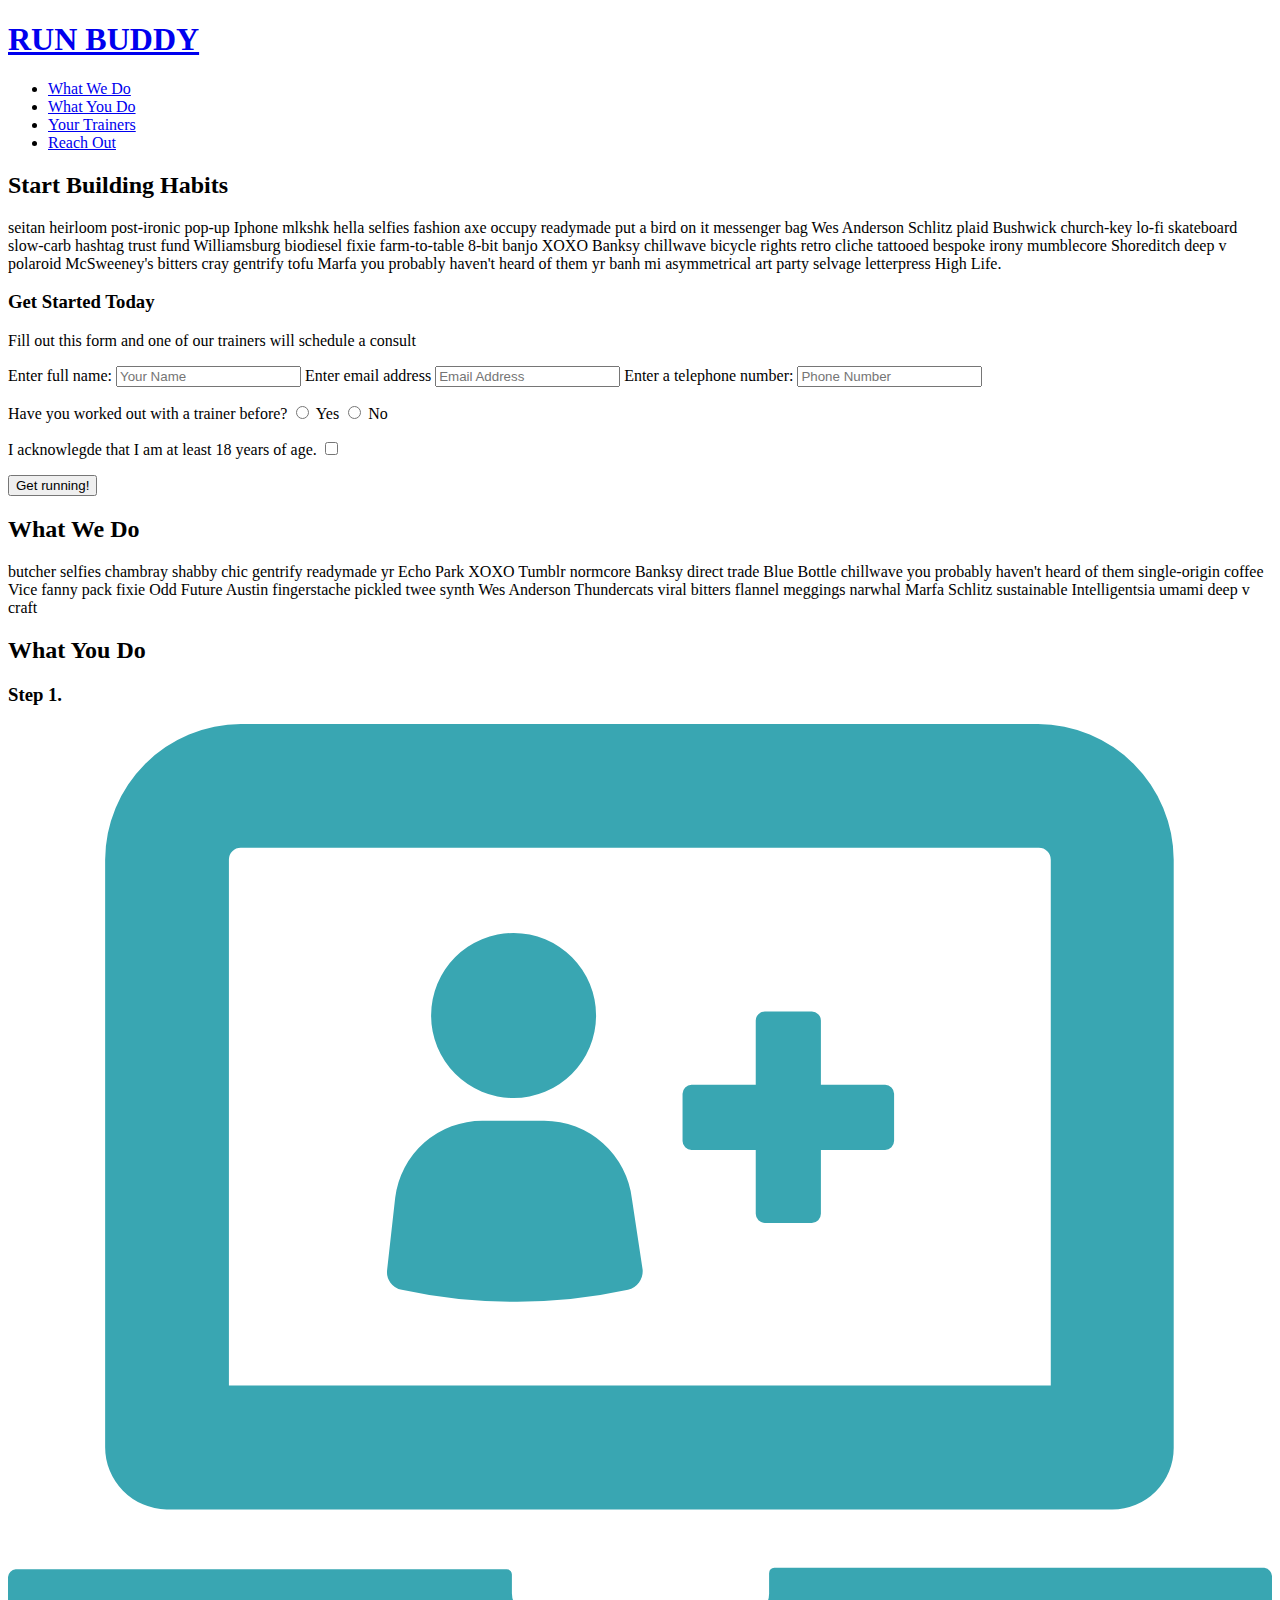
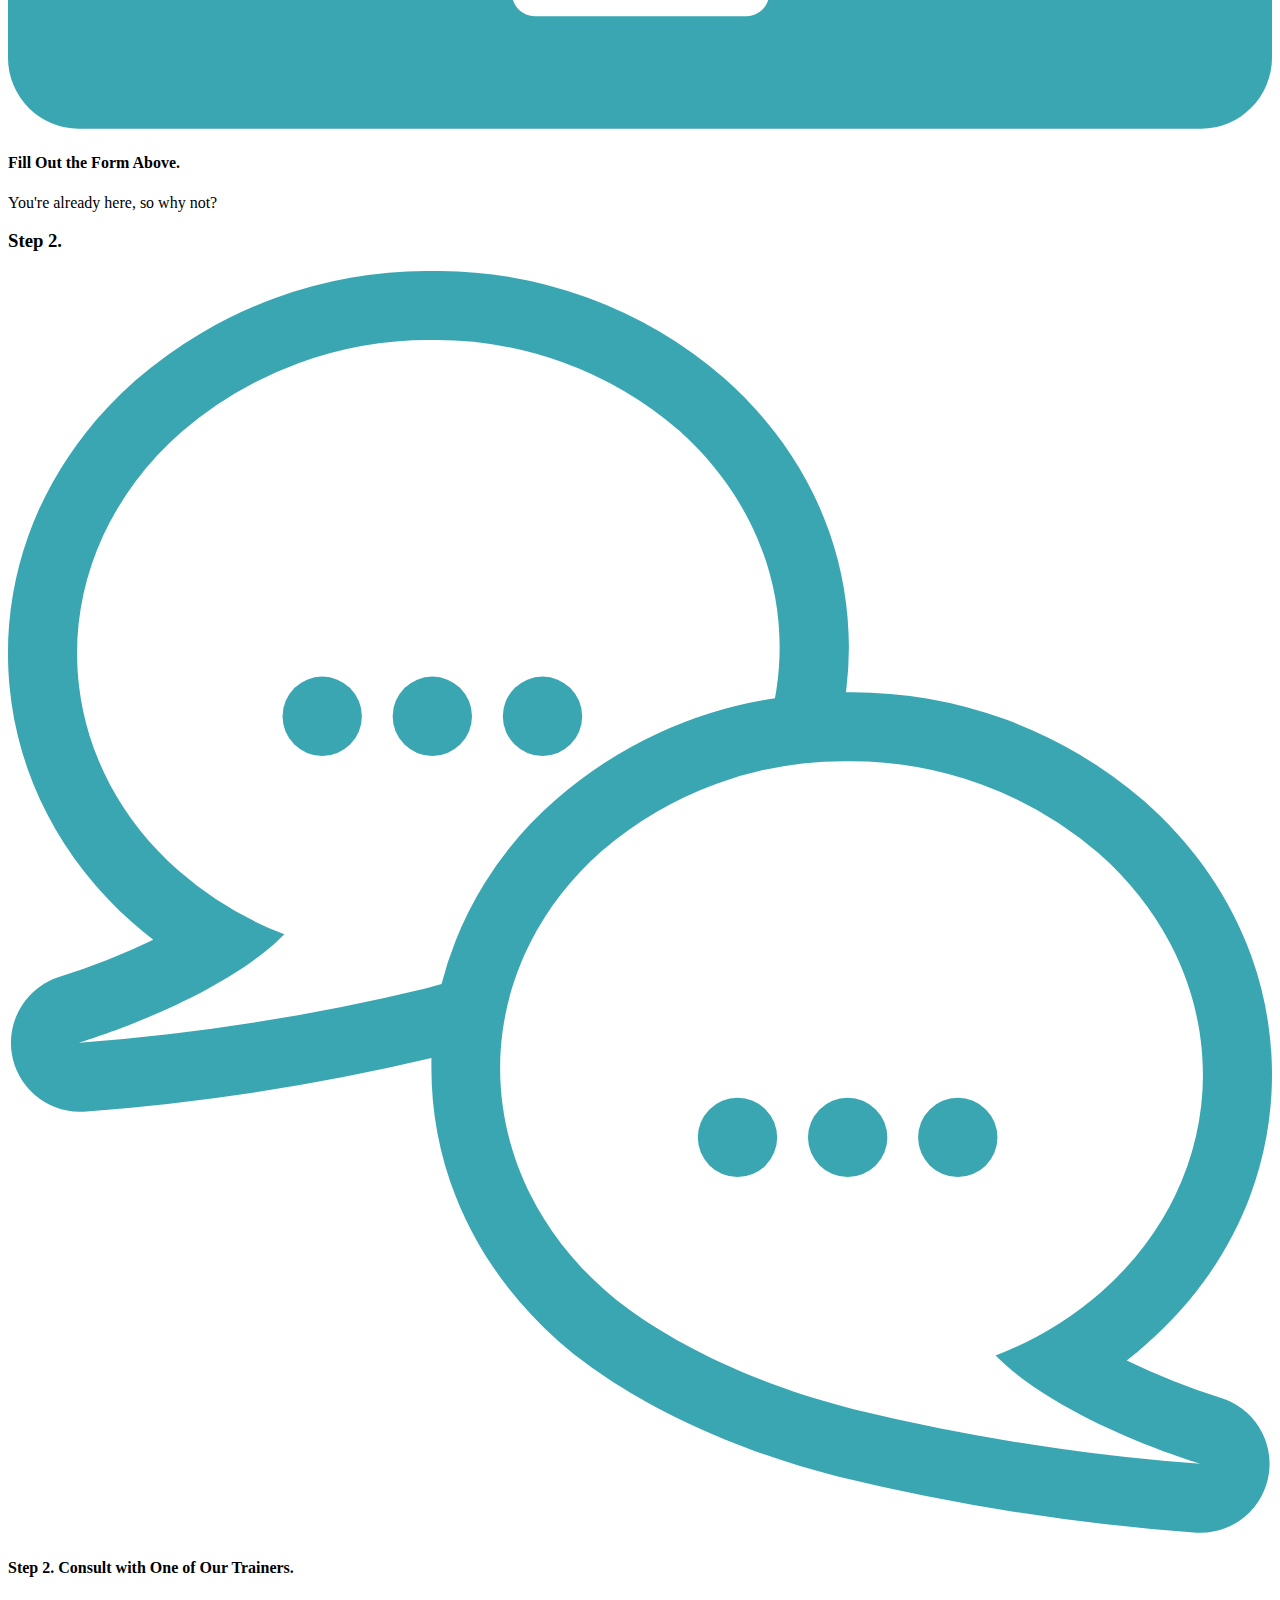
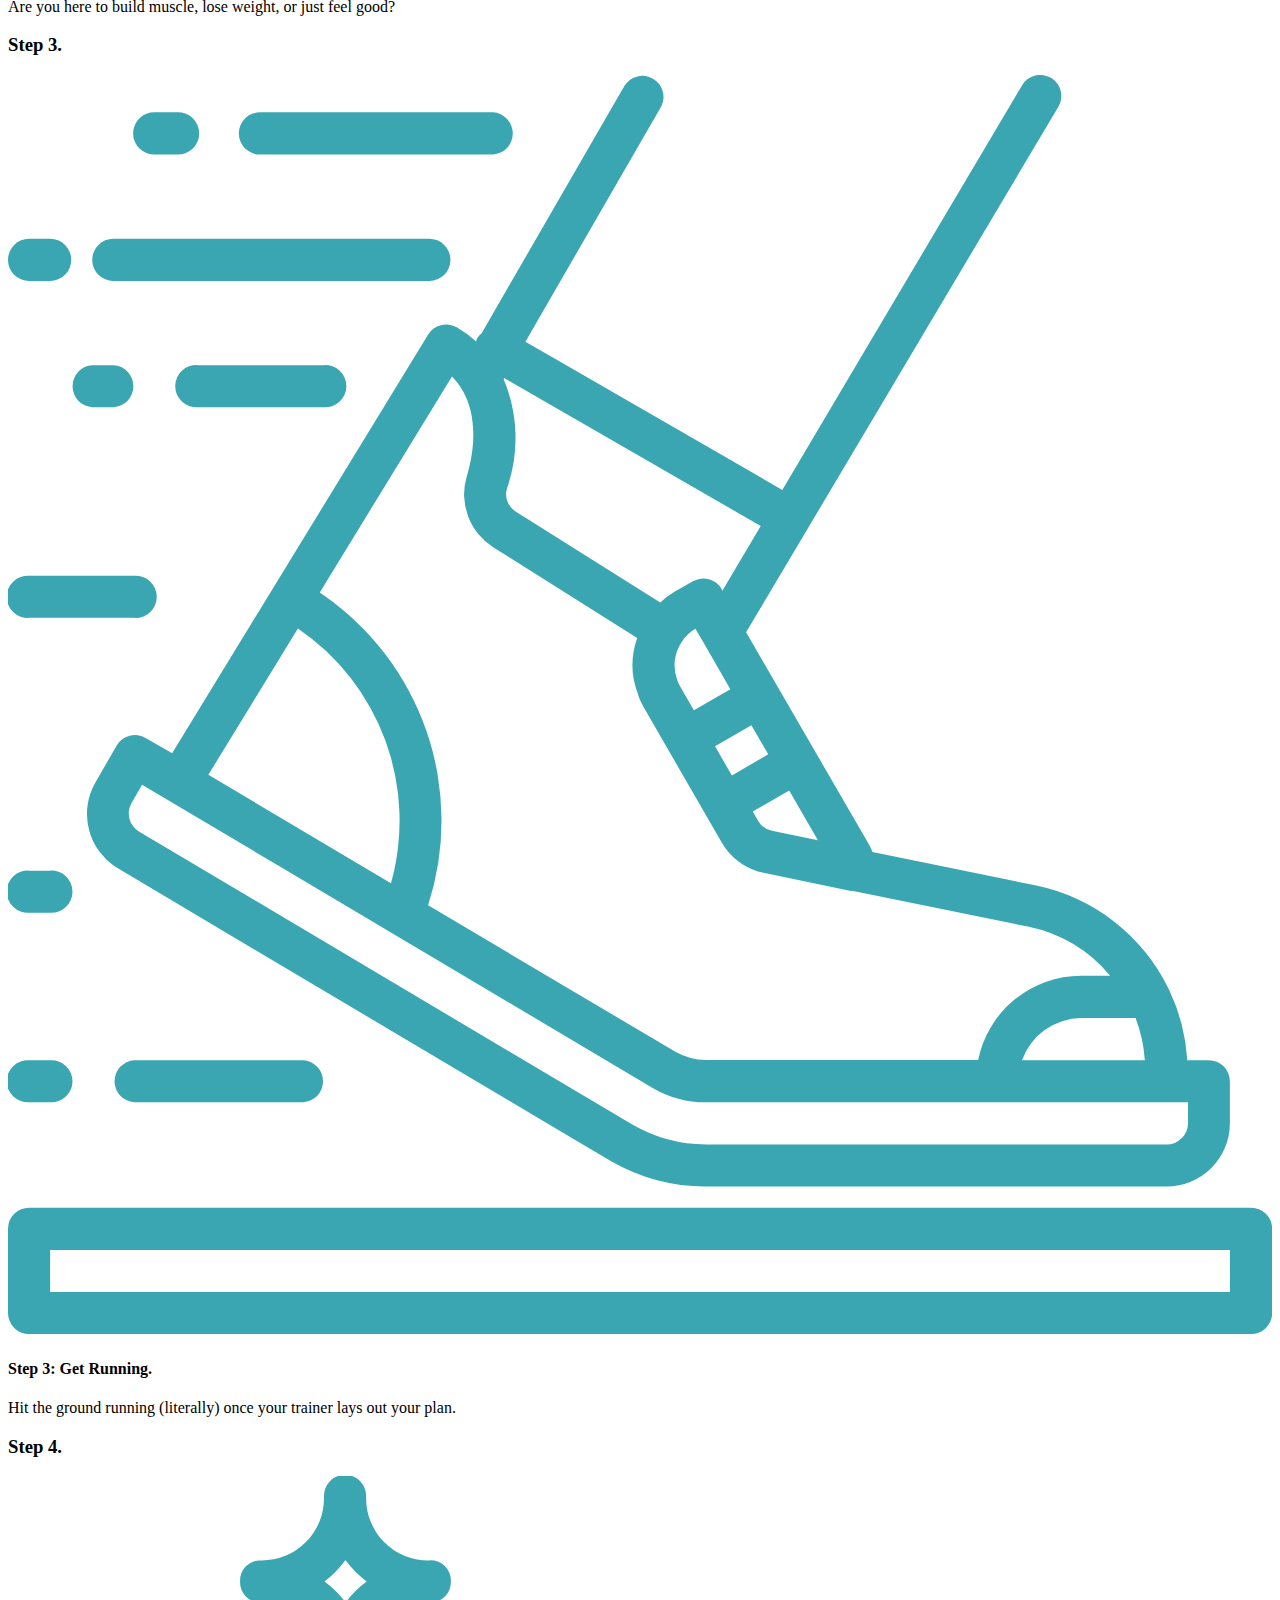
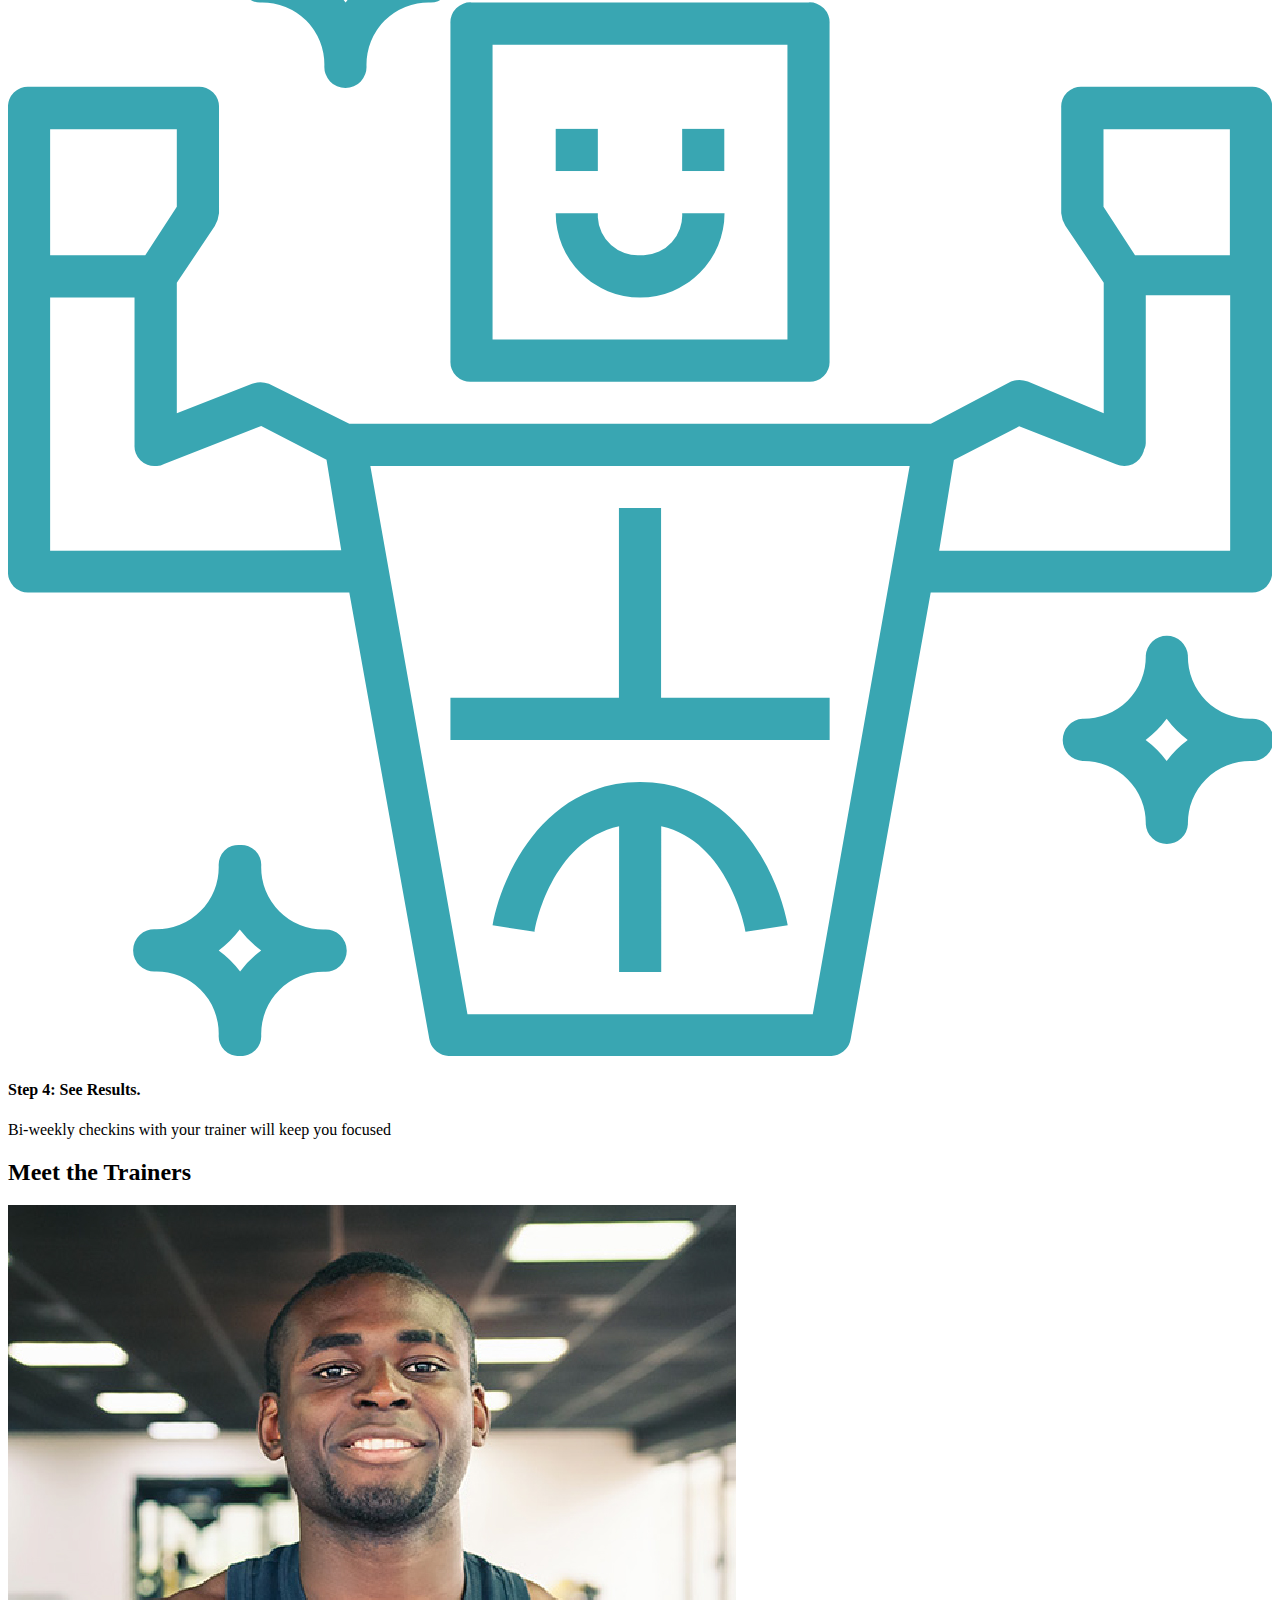
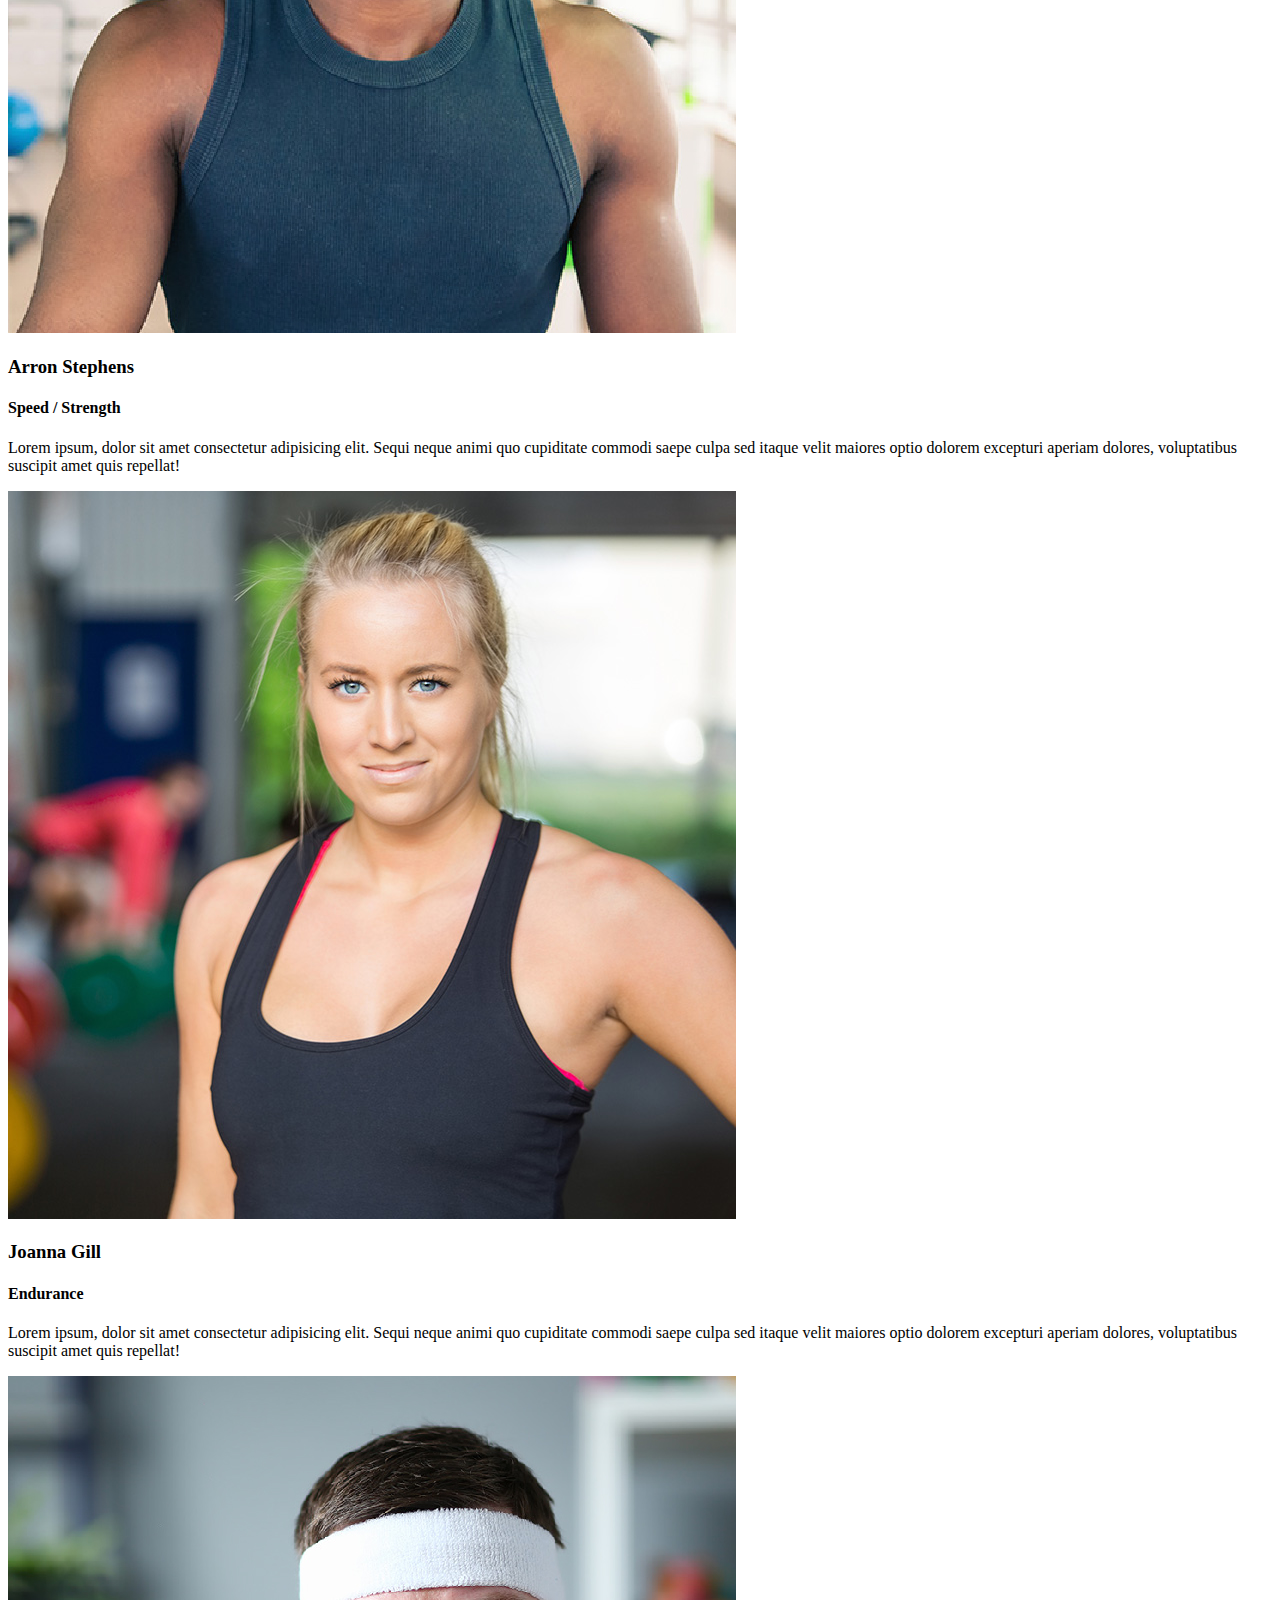
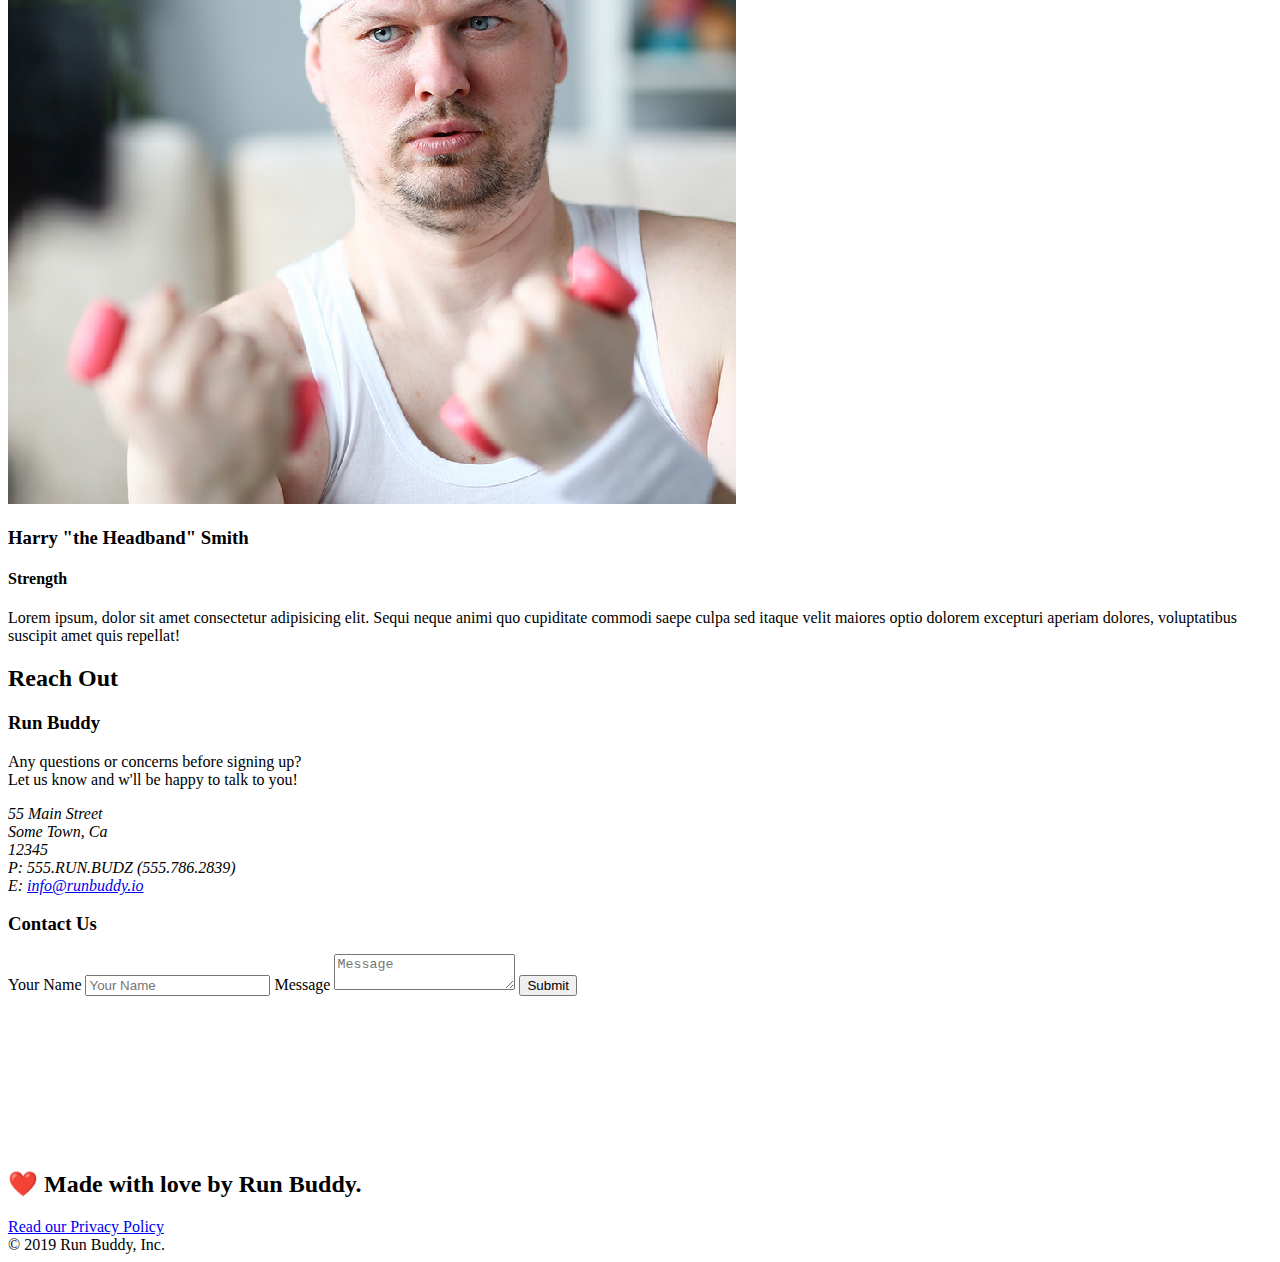
==== commit c3967285: "mobile response" ====
--- a/index.html
+++ b/index.html
@@ -1,8 +1,9 @@
 <!DOCTYPE html>
 <html lang="en">
     <head>
+        <meta charset="UTF-8" />
+        <meta name="viewport" content="width=device-width, intial-scale=1.0"
         <link rel="stylesheet" href="assets/css/style.css" />
-        <meta charset="UTF-8" />
         <title>Run Buddy</title>
 
         <!-- Add this to the page and see what happens! -->
@@ -225,22 +226,23 @@
             <h3>Contact Us</h3>
             <form> 
              <label for="contact-name">Your Name</label>
-                <input type="text" id="contact-name" placeholder="Your Name" />
-
-                <label for="contact-message">Message</label>
-                <textarea id="contact-message" placeholder="Message"></textarea>
-
-                <button type="submit">Submit</button>
-    </form>
-  </div>    
+             <input type="text" id="contact-name" placeholder="Your Name" />
+
+            <label for="contact-message">Message</label>
+            <textarea id="contact-message" placeholder="Message"></textarea>
+
+            <button type="submit">Submit</button>
+         </form>
+        </div>    
 
   <iframe src="https://www.google.com/maps/embed?pb=!1m18!1m12!1m3!1d2972.4391930559555!2d-72.50183698465214!3d41.840372679225254!2m3!1f0!2f0!3f0!3m2!1i1024!2i768!4f13.1!3m3!1m2!1s0x89e6f7eb24f9af9f%3A0xb534b5e87c58278c!2s75%20Hockanum%20Blvd%2C%20Vernon%2C%20CT%2006066!5e0!3m2!1sen!2sus!4v1627090662704!5m2!1sen!2sus"
   frameborder="0" style="border:0" allowfullscreen>
     </iframe>
     </div>
     </section>
+    <!-- end reach out section -->
+
     <!-- footer -->
-
     <footer>
         <h2>❤️ Made with love by Run Buddy.</h2>
         <div>
--- a/assets/css/style.css
+++ b/assets/css/style.css
@@ -70,7 +70,7 @@
       }
 
       header nav ul li a {
-        margin: 0 30px;
+        padding: 10px 15px;
         font-weight: lighter;
         font-size: 1.55vw;
       }
@@ -107,6 +107,7 @@
           display: flex;
           justify-content: center;
           flex-wrap: wrap;
+          align-items: flex-start;
       }
 /* Hero Style End*/
 
@@ -156,7 +157,27 @@
         margin: 3.5%;
         color: #fff;
         font-size: 18px;
-        line-height: 1.3;
+        line-height: 1.2;
+      }
+
+      .hero-cta {
+        text-align: center;
+      }
+
+      .section-title {
+        width: 80%
+      }
+
+      .trainer {
+        flex: 0 70%;
+      }
+
+      .contact-info iframe{
+        flex: 1 100%;
+      }
+
+      .hero-cta, .hero-form {
+        width: 100%;
       }
 
       .hero-cta h2 {
@@ -188,7 +209,7 @@
       }
 
       .section-title {
-        font-size: 55px;
+        font-size: 48px;
         border-bottom: 3px solid;
         color: #024e76;
         padding-bottom: 20px;
@@ -320,11 +341,10 @@
         font-size: 32px;
       }
       
-      .contact-info p, 
-      .contact-info address {
+      .contact-info p, .contact-info address {
         margin: 20px 0;
         line-height: 1.5;
-        font-size: 20px;
+        font-size: 16px;
         font-style: normal;
       }
       
@@ -378,4 +398,90 @@
         justify-content: space-around;
       }
 
-      /* REACH OUT STYLES END */+      /* REACH OUT STYLES END */
+
+      /* MEDIA QUERY FOR SMALLER DESKTOP SCREENS AND SMALLER */
+@media screen and (max-width: 980px) {
+  header {
+    /* this will be applied on any screen smaller than 980px */
+    padding-bottom: 0;
+    justify-content: center;
+  }
+}
+
+/* MEDIA QUERY FOR TABLETS AND SMALLER */
+@media screen and (max-width: 768px) {
+  section {
+    /* this will be applied on any screen between 768px and 575px */
+    padding: 30px 15px;
+  }
+}
+
+@media screen and (max-width: 768px) {
+
+  section {
+    padding: 30px 15px;
+  }
+
+  .step h3 {
+    flex: 1 100%;
+    text-align: center;
+  }
+
+  .step-info {
+    flex: 2 100%;
+    text-align: center;
+    justify-content: center;
+  }
+
+  .step-img {
+    flex: 0 32%;
+    margin-right: 0;
+    margin-top: 15px;
+    margin-bottom: 15px;
+  }
+
+  .step-text {
+    flex: 100%;  
+  }
+}
+
+/* MEDIA QUERY FOR MOBILE PHONES AND SMALLER */
+@media screen and (max-width: 575px) {
+  .hero-form button {
+    /* this will be applied on any screen smaller than 575px */
+    width: 100%;
+  }
+}
+
+@media screen and (max-width: 575px) {
+
+  .hero-form button {
+    width: 100%;
+  }
+
+  .section-title {
+    width: 95%;
+  }
+
+  .intro p {
+    width: 100%;
+  }
+
+  .trainer {
+    flex: 0 100%;
+  }
+
+  .contact-info {
+    text-align: center;
+  }
+
+  .contact-info > * {
+    flex: 0 100%;
+  }
+
+  .contact-form {
+    order: 3;
+  }
+
+}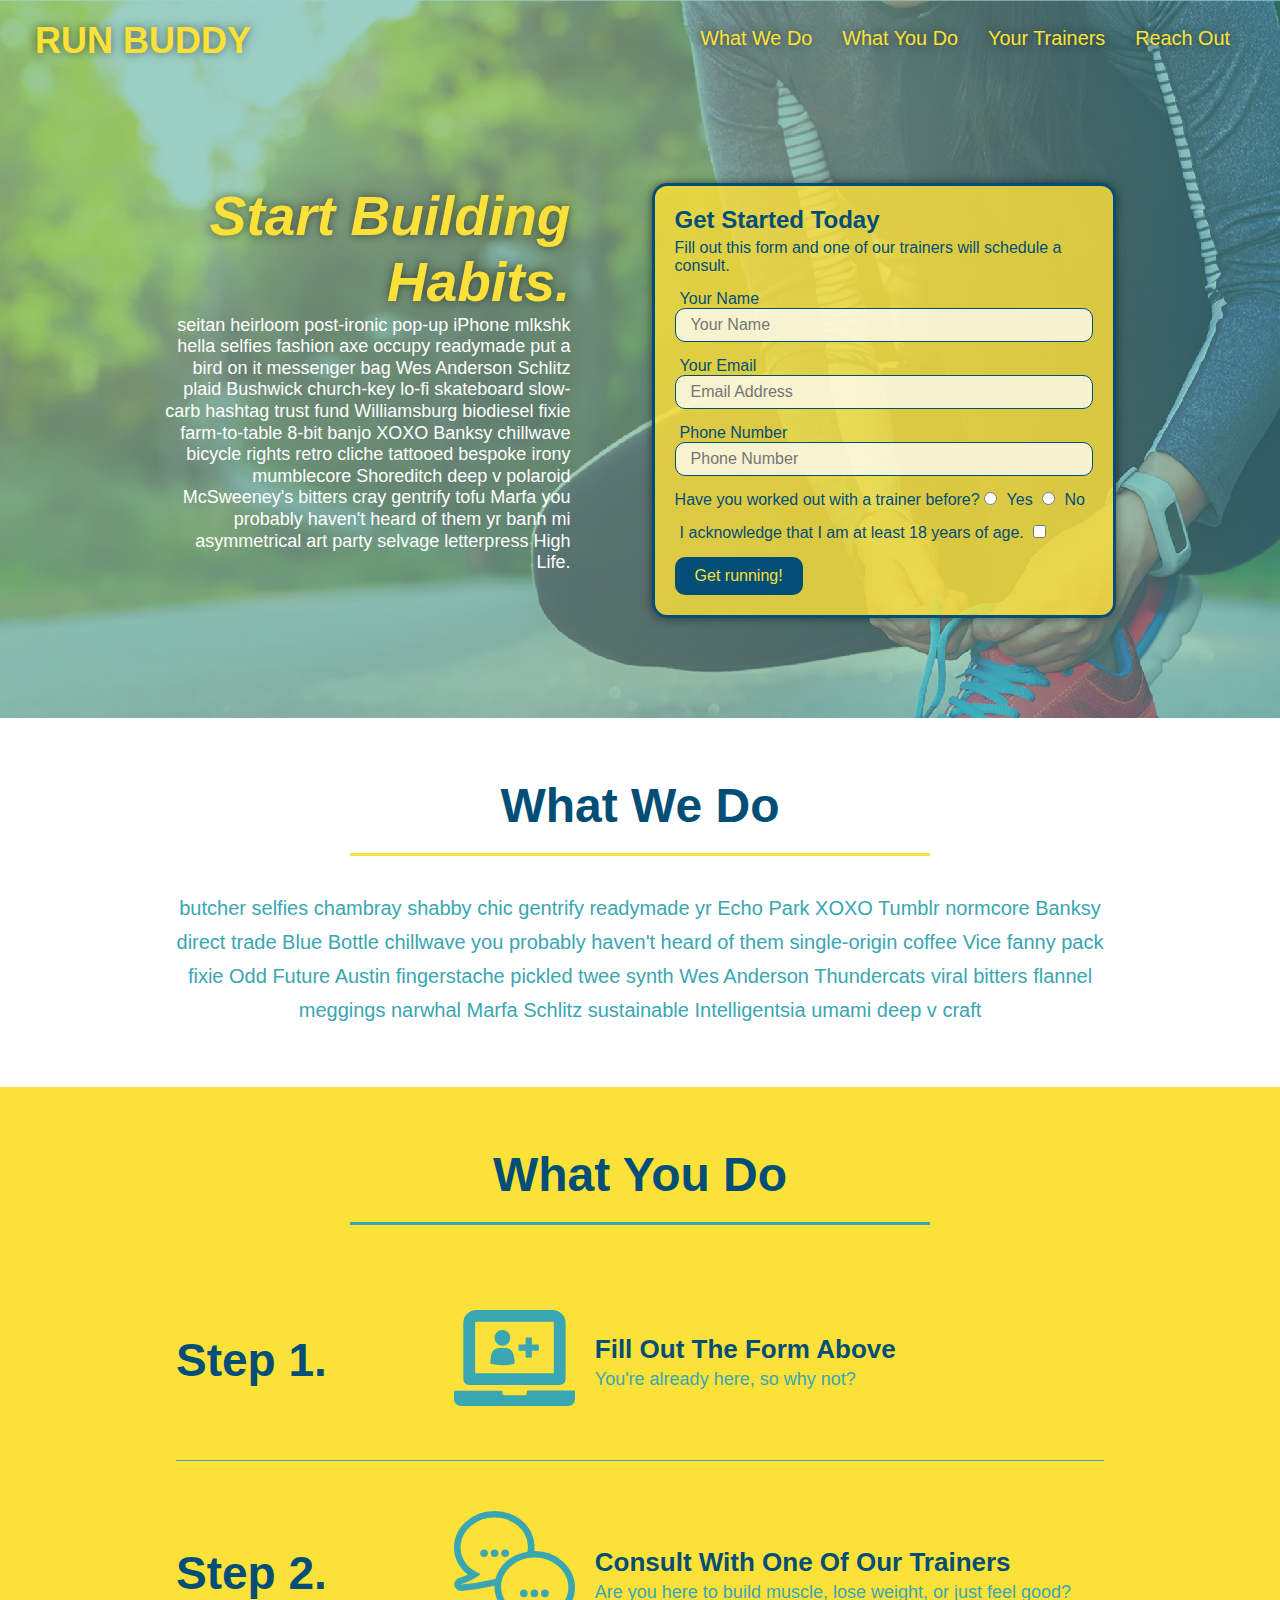
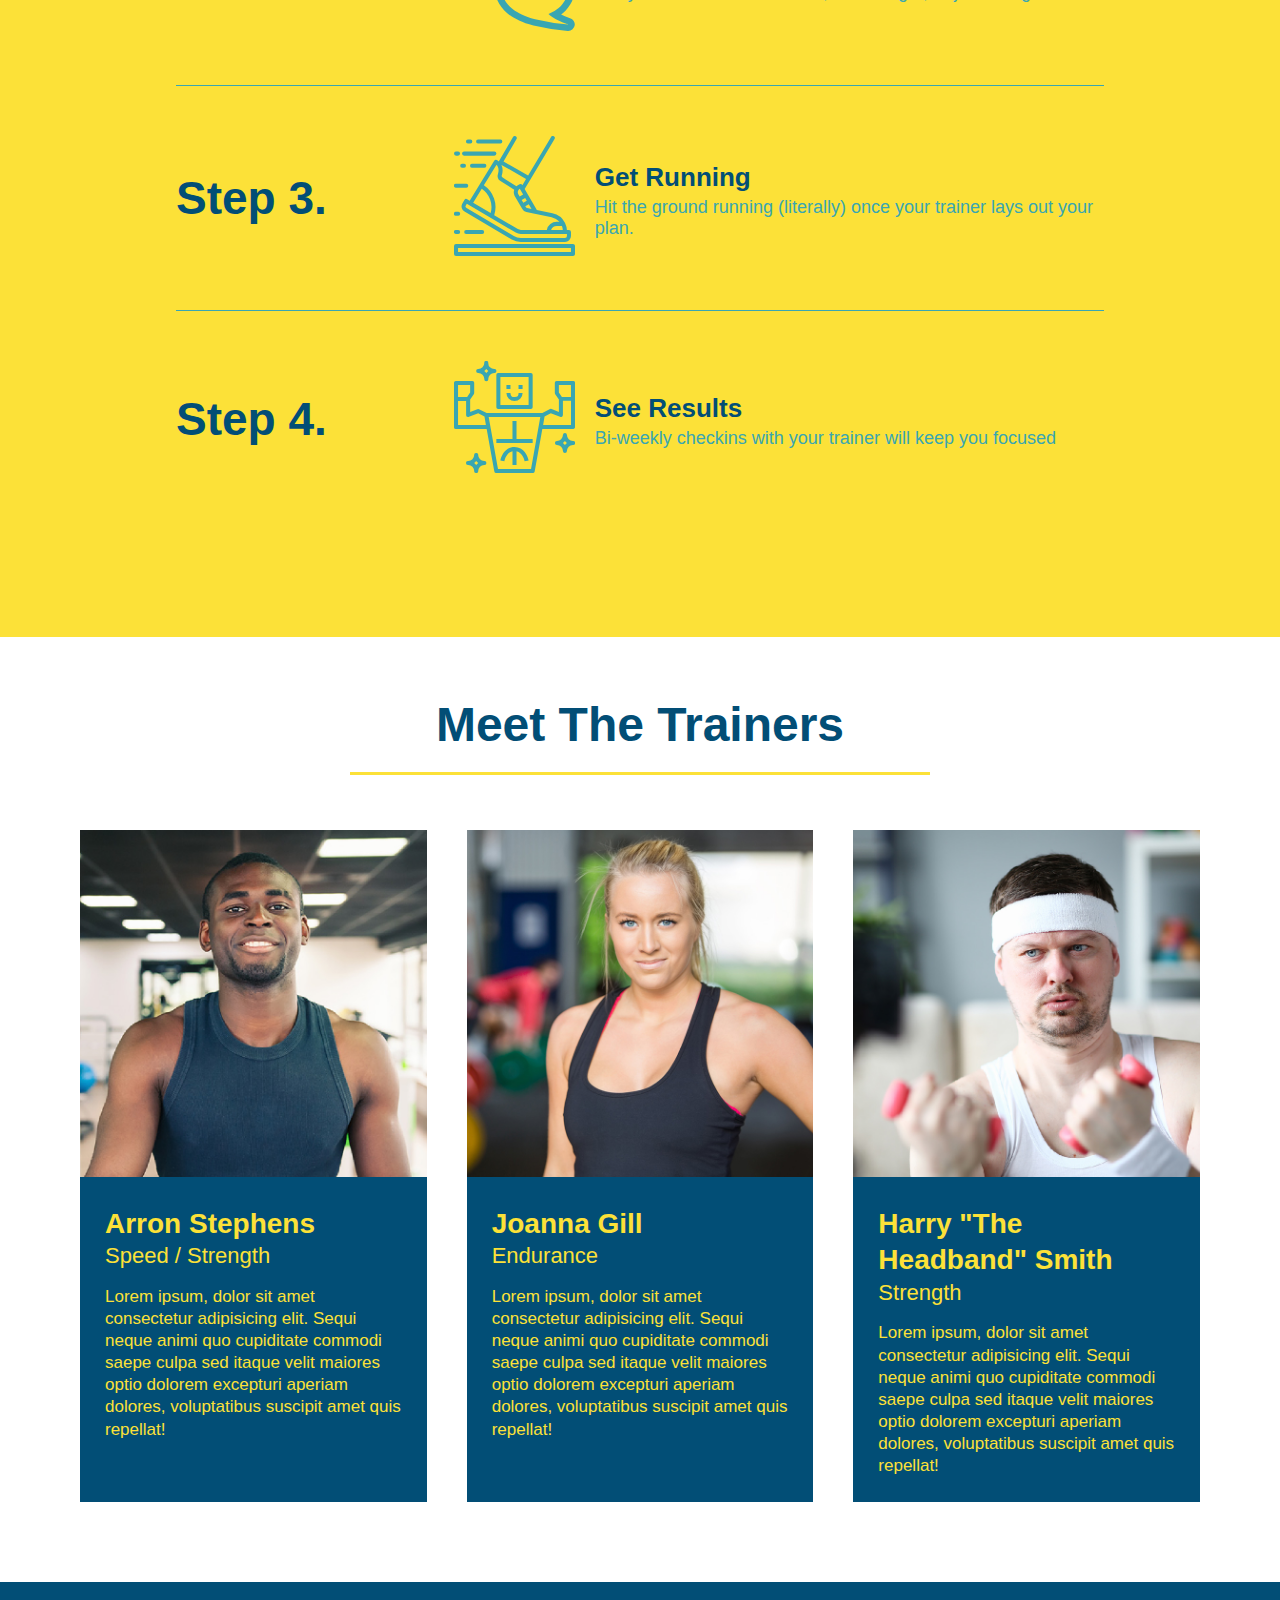
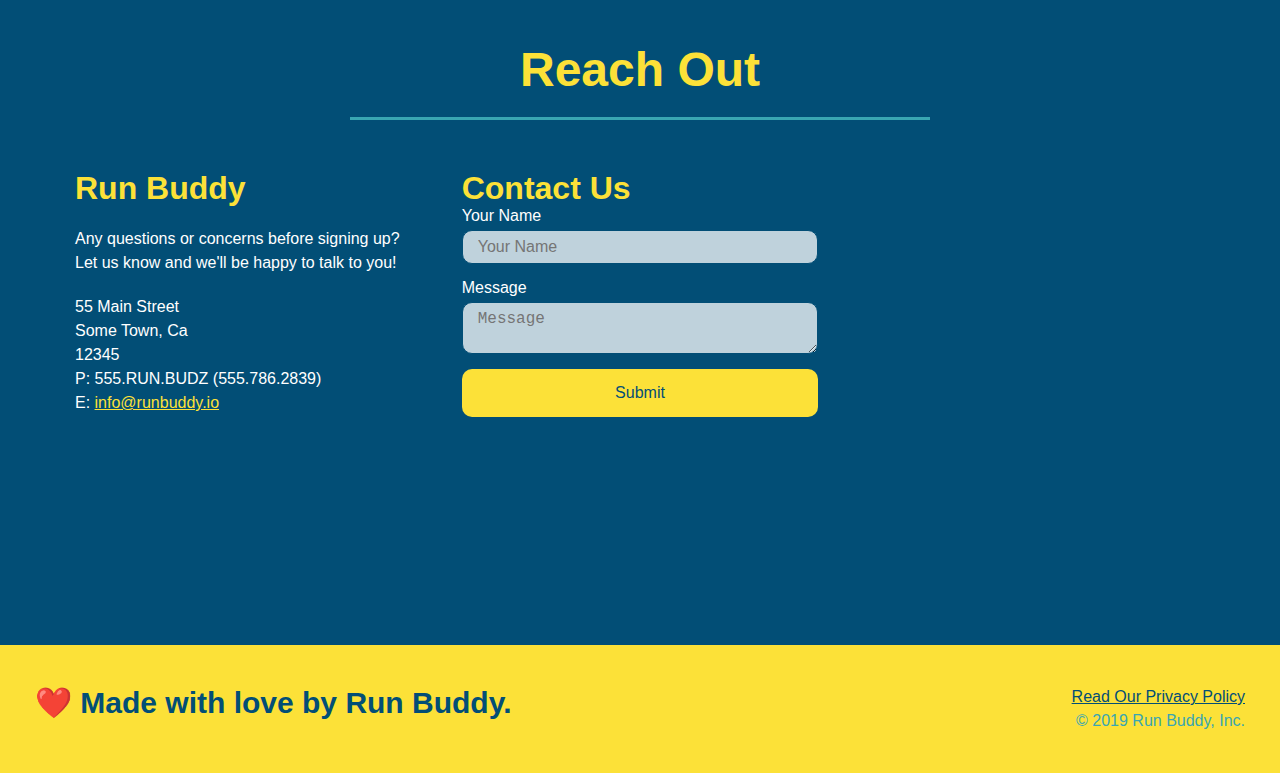
==== commit 8ec94547: "rounded boxes" ====
--- a/index.html
+++ b/index.html
@@ -1,254 +1,248 @@
 <!DOCTYPE html>
 <html lang="en">
-    <head>
-        <meta charset="UTF-8" />
-        <meta name="viewport" content="width=device-width, intial-scale=1.0"
-        <link rel="stylesheet" href="assets/css/style.css" />
-        <title>Run Buddy</title>
-
-        <!-- Add this to the page and see what happens! -->
-    
-    </head>
-    <body>
+  <head>
+    <meta charset="UTF-8" />
+    <meta name="viewport" content="width=device-width, initial-scale=1.0" />
+    <link rel="stylesheet" href="./assets/css/style.css">
+    <title>Run Buddy</title>
+  </head>
+  <body>
+    <!-- navigation tags - block level element -->
     <header>
-        <h1>
-            <a href="/">RUN BUDDY</a>
-        </h1>
-        <nav>
-        <!-- Unordered list element -->
+      <h1>
+        <a href="/">RUN BUDDY</a>
+      </h1>
+      <nav>
         <ul>
-            <!-- List item element-->
-            <li>
-                <!-- Anchor element -->
-                <a href ="what-we-do">What We Do</a>
-            </li>
-            <li>
-                <a href="#what-you-do">What You Do</a>
-            </li>
-            <li>
-                <a href="your-trainers">Your Trainers</a>
-            </li>
-            <li>
-                <a href="#reach-out">Reach Out</a>
-            </li>
+          <li>
+            <a href="#what-we-do">What We Do</a>
+          </li>
+          <li>
+            <a href="#what-you-do">What You Do</a>
+          </li>
+          <li>
+            <a href="#your-trainers">Your Trainers</a>
+          </li>
+          <li>
+            <a href="#reach-out">Reach Out</a>
+          </li>
         </ul>
-        </nav>
+      </nav>
     </header>
-
-    <!-- hero/Jumbotron -->
-    <section>
-        <div>
-            <section class="hero">
-                <div class="hero-cta">
-                <h2>Start Building Habits</h2>
-                <p>
-                    seitan heirloom post-ironic pop-up Iphone mlkshk hella selfies fashion axe occupy readymade put a bird on it messenger bag Wes Anderson Schlitz plaid Bushwick church-key lo-fi skateboard slow-carb hashtag trust fund Williamsburg biodiesel fixie farm-to-table 8-bit banjo XOXO Banksy chillwave bicycle rights retro cliche tattooed bespoke irony mumblecore Shoreditch deep v polaroid McSweeney's bitters cray gentrify tofu Marfa you probably haven't heard of them yr banh mi asymmetrical art party selvage letterpress High Life.
-                </p>
-                </div>
-                <div class="hero-form">
-            <h3>Get Started Today</h3>
-            <p>Fill out this form and one of our trainers will schedule a consult</p>
-            <form>
-                <label for="name">Enter full name:</label>
-                <input type="text" placeholder="Your Name" name="name" id="name" class="form-input">
-                <label for="email">Enter email address</label>
-                <input type="email" placeholder="Email Address" name="email" id="email" class="form-input">
-                <label for="phone">Enter a telephone number:</label>
-                <input type="tel" placeholder="Phone Number" name="phone" id="phone" class="form-input">
-                <p>
-                    Have you worked out with a trainer before?
-                    <input type="radio" name="trainer-confirm" id="trainer-yes" />
-                    <label for="trainer-yes">Yes</label>
-                    <input type="radio" name="trainer-confirm" id="trainer-no" />
-                    <label for="trainer-no">No</label>
-                </p>
-                <p>
-                    <label for="checkbox" >
-                        I acknowlegde that I am at least 18 years of age.
-                    </label>
-                    <input type="checkbox" name= "age-confirm" id="checkbox" />
-                </p>
-                <button type="submit">
-                    Get running!
-                </button>
-            </form>
-        </div>
-    </section>
-    <!-- end hero-->
-
-    <!--"what we do" section -->
+    <!-- end navigation -->
+
+    <!-- hero/jumbotron -->
+    <section class="hero">
+      <div class="hero-cta">
+        <h2>Start Building Habits.</h2>
+        <p>
+          seitan heirloom post-ironic pop-up iPhone mlkshk hella selfies fashion axe occupy readymade put a bird on it
+          messenger bag Wes Anderson Schlitz plaid Bushwick church-key lo-fi skateboard slow-carb hashtag trust fund
+          Williamsburg biodiesel fixie farm-to-table 8-bit banjo XOXO Banksy chillwave bicycle rights retro cliche
+          tattooed bespoke irony mumblecore Shoreditch deep v polaroid McSweeney's bitters cray gentrify tofu Marfa you
+          probably haven't heard of them yr banh mi asymmetrical art party selvage letterpress High Life.
+        </p>
+      </div>
+
+      <div class="hero-form">
+        <h3>Get Started Today</h3>
+        <p>Fill out this form and one of our trainers will schedule a consult.</p>
+        <form>
+          <label for="name">Your Name</label>
+          <input type="text" placeholder="Your Name" id="name" name="name" class="form-input" />
+          <label for="email">Your Email</label>
+          <input type="email" placeholder="Email Address" id="email" name="email" class="form-input" />
+          <label for="phone">Phone Number</label>
+          <input type="tel" placeholder="Phone Number" name="phone" id="phone" class="form-input" />
+          <p>
+            Have you worked out with a trainer before? 
+            <input type="radio" name="trainer-confirm" id="trainer-yes" />
+            <label for="trainer-yes">Yes</label>
+            <input type="radio" name="trainer-confirm" id="trainer-no"/>
+            <label for="trainer-no">No</label>
+          </p>
+          <p>
+            <label for="checkbox">
+              I acknowledge that I am at least 18 years of age.
+            </label>
+            <input type="checkbox" name="checkpoint1" id="checkbox" />
+          </p>
+          <button type="submit">
+            Get running!
+          </button>
+        </form>
+      </div>
+    </section>
+    <!-- end header -->
+
+    <!-- "what we do" start - <section> -->
     <section id="what-we-do" class="intro">
-    <!-- Wrap every h2 with a class of "section-title" in this div!-->
-    <div class="flex-row">
+      <div class="flex-row">
         <h2 class="section-title primary-border">
-            What We Do
+          What We Do
         </h2>
-    </div>
-    <div class="flex-row">
+      </div>
+      <div class="flex-row">
         <p>
-            butcher selfies chambray shabby chic gentrify readymade yr Echo Park XOXO Tumblr normcore Banksy direct trade Blue Bottle chillwave you probably haven't heard of them single-origin coffee Vice fanny pack fixie Odd Future Austin fingerstache pickled twee synth Wes Anderson Thundercats viral bitters flannel meggings narwhal Marfa Schlitz sustainable Intelligentsia umami deep v craft
+          butcher selfies chambray shabby chic gentrify readymade yr Echo Park XOXO Tumblr normcore Banksy direct trade  Blue Bottle chillwave you probably haven't heard of them single-origin coffee Vice fanny pack fixie Odd Future Austin fingerstache pickled twee synth Wes Anderson Thundercats viral bitters flannel meggings narwhal Marfa Schlitz sustainable Intelligentsia umami deep v craft
         </p>
-    </div>
-    </section>
-
-    <!--"what you do" section -->
+      </div>
+    </section>
+    <!-- end "what we do" -->
+
+    <!-- "what you do" start -->
     <section id="what-you-do" class="steps">
+      <div class="flex-row">
         <h2 class="section-title secondary-border">
-            What You Do
+          What You Do
+        </h2> 
+      </div>
+      <div class="step">
+        <h3>Step 1.</h3>
+        <div class="step-info">
+          <div class="step-img">
+            <img src="./assets/images/step-1.svg" alt="" />
+          </div>
+          <div class="step-text">
+            <h4>Fill Out The Form Above</h4>
+            <p>You're already here, so why not?</p>
+          </div>
+        </div>
+      </div>
+      <div class="step">
+        <h3>Step 2.</h3>
+        <div class="step-info">
+          <div class="step-img">
+            <img src="./assets/images/step-2.svg" alt="" />
+          </div>
+          <div class="step-text">
+            <h4>Consult With One Of Our Trainers</h4>
+            <p>Are you here to build muscle, lose weight, or just feel good?</p>
+          </div>
+        </div>
+      </div>
+      <div class="step">
+        <h3>Step 3.</h3>
+        <div class="step-info">
+          <div class="step-img">
+            <img src="./assets/images/step-3.svg" alt="" />
+          </div>
+          <div class="step-text">
+            <h4>Get Running</h4>
+            <p>Hit the ground running (literally) once your trainer lays out your plan.</p>
+          </div>
+        </div>
+      </div>
+      <div class="step">
+        <h3>Step 4.</h3>
+        <div class="step-info">
+          <div class="step-img">
+            <img src="./assets/images/step-4.svg" alt="" />
+          </div>
+          <div class="step-text">
+            <h4>See Results</h4>
+            <p>Bi-weekly checkins with your trainer will keep you focused</p>
+          </div>
+        </div>
+      </div>
+    </section>
+    <!-- "what you do" end -->
+
+    <!-- "meet the trainers" start -->
+    <section id="your-trainers">
+      <div class="flex-row">
+        <h2 class="section-title primary-border">
+          Meet The Trainers
         </h2>
-        <div>
-            <div class="step">
-            <h3>Step 1.</h3>
-                <div class="step-info">
-                    <div class="step-img">
-                        <img src="./assets/images/step-1.svg" alt=""/>
-                    </div>
-                    <div class="step-text">
-            <h4>Fill Out the Form Above.</h4>
-            <p>You're already here, so why not?</p>
-        </div>
-        </div>
-        </div>
-
-        <div>
-            <div class="step">
-                <h3>Step 2.</h3>
-                    <div class="step-info">
-                        <div class="step-img">
-                         <img src="./assets/images/step-2.svg" alt="" />
-                        </div>
-                        <div class="step-text">
-                <h4>Step 2. Consult with One of Our Trainers.</h4>
-            <p>Are you here to build muscle, lose weight, or just feel good?</p>
-        </div>
-        </div>
-        </div>
-
-        <div>
-            <div class="step">
-                <h3>Step 3.</h3>
-                    <div class="step-info">
-                        <div class="step-img">
-                        <img src="./assets/images/step-3.svg" alt="" />
-                    </div>
-            <h4>Step 3: Get Running.</h4>
-            <p>Hit the ground running (literally) once your trainer lays out your plan.</p>
-        </div>
-        </div>
-        </div>
-        
-        <div>
-            <div class="step">
-                <h3>Step 4.</h3>
-                    <div class="step-info">
-                        <div class="step-img">
-                    <img src="./assets/images/step-4.svg" alt="" />
-                    </div>
-            <h4>Step 4: See Results.</h4>
-            <p>Bi-weekly checkins with your trainer will keep you focused</p>
-        </div>
-        </div>
-        </div>
-        
-    </section>
-
-    <!-- "meet the trainers" Section -->
-    <section id="your-trainers">
-        <div class="flex-row">
-        <h2 class="section-title primary-border">
-            Meet the Trainers
-        </h2>
-        </div>
-
-        <div class="trainers">
-            <article class="trainer">
-            <img src="./assets/images/trainer-1.jpg" alt="Arron Stephens in his workout clothes, ready to pump iron" />
-            <div class="trainer-bio">
-                <h3 class="trainer-name">Arron Stephens</h3>
-                <h4 class="trainer-role">Speed / Strength</h4>
-                <p> Lorem ipsum, dolor sit amet consectetur adipisicing elit. Sequi neque animi quo cupiditate commodi saepe culpa sed itaque velit maiores optio dolorem excepturi aperiam dolores, voluptatibus suscipit amet quis repellat!
-                </p>
-            </div>
+      </div>
+
+      <div class="trainers">
+        <article class="trainer">
+          <img src="./assets/images/trainer-1.jpg" alt="Arron Stephens in his workout clothes, ready to pump iron" />
+          <div class="trainer-bio">
+            <h3 class="trainer-name">Arron Stephens</h3>
+            <h4 class="trainer-role">Speed / Strength</h4>
+            <p>Lorem ipsum, dolor sit amet consectetur adipisicing elit. Sequi neque animi quo cupiditate commodi saepe culpa sed itaque velit maiores optio dolorem excepturi aperiam dolores, voluptatibus suscipit amet quis repellat!</p>
+          </div>
         </article>
 
-            <!-- second trainer bio -->
         <article class="trainer">
-            <img src="./assets/images/trainer-2.jpg" alt="Joanna Gill cooling off after a workout" />
-            <div class="trainer-bio">
+          <img src="./assets/images/trainer-2.jpg" alt="Joanna Gill cooling off after a work out" />
+          <div class="trainer-bio">
             <h3 class="trainer-name">Joanna Gill</h3>
             <h4 class="trainer-role">Endurance</h4>
-            <p>
-            Lorem ipsum, dolor sit amet consectetur adipisicing elit. Sequi neque animi quo cupiditate commodi saepe culpa sed
-            itaque velit maiores optio dolorem excepturi aperiam dolores, voluptatibus suscipit amet quis repellat!
-            </p>
-        </div>
-  </article>
-  
-  <!-- third trainer bio -->
+            <p>Lorem ipsum, dolor sit amet consectetur adipisicing elit. Sequi neque animi quo cupiditate commodi saepe culpa sed itaque velit maiores optio dolorem excepturi aperiam dolores, voluptatibus suscipit amet quis repellat!</p>
+            </div>
+          </article>
+
         <article class="trainer">
           <img src="./assets/images/trainer-3.jpg" alt="Harry Smith wearing a headband and lifting comically small pink weights" />
-         <div class="trainer-bio">
-        <h3 class="trainer-name">Harry "the Headband" Smith</h3>
-        <h4 class="trainer-role">Strength</h4>
-      <p>
-        Lorem ipsum, dolor sit amet consectetur adipisicing elit. Sequi neque animi quo cupiditate commodi saepe culpa sed itaque velit maiores optio dolorem excepturi aperiam dolores, voluptatibus suscipit amet quis repellat!
-      </p>
-    </div>
-    </article>
-    </div>
-    </section>
-
-    <!--"reach out" section -->
+          <div class="trainer-bio">
+            <h3 class="trainer-name">Harry "The Headband" Smith</h3>
+            <h4 class="trainer-role">Strength</h4>
+            <p>Lorem ipsum, dolor sit amet consectetur adipisicing elit. Sequi neque animi quo cupiditate commodi saepe culpa sed itaque velit maiores optio dolorem excepturi aperiam dolores, voluptatibus suscipit amet quis repellat!</p>
+          </div>
+        </article>
+      </div>
+    </section>
+    <!-- "meet the trainers" end -->
+
+    <!-- "reach out" start -->
     <section id="reach-out" class="contact">
-        <div class="flex-row">
-          <h2 class="section-title secondary-border">
-            Reach Out
-          </h2>
-        </div>
-  
-        <div class="contact-info">
-            <div>
-            <h3>Run Buddy</h3>
-            <p>Any questions or concerns before signing up?
-                <br />
-                Let us know and w'll be happy to talk to you!
-            </p>
-            <address>
-                55 Main Street<br/>
-                Some Town, Ca <br/>
-                12345<br />
-                P: 555.RUN.BUDZ (555.786.2839)<br/>
-                E: <a href="mailto:info@runbuddy.io">info@runbuddy.io</a>
-            </address>
+      <div class="flex-row">
+        <h2 class="section-title secondary-border">
+          Reach Out
+        </h2>
+      </div>
+
+      <div class="contact-info">
+        <div>
+          <h3>Run Buddy</h3>
+          <p>
+            Any questions or concerns before signing up? 
+            <br/>
+            Let us know and we'll be happy to talk to you!
+          </p>
+
+          <address>
+            55 Main Street <br/>
+            Some Town, Ca <br/>
+            12345<br/>
+            P: 555.RUN.BUDZ (555.786.2839)<br/>
+            E: <a href="mailto:info@runbuddy.io">info@runbuddy.io</a>
+          </address>
+          
         </div>
 
         <div class="contact-form">
-            <h3>Contact Us</h3>
-            <form> 
-             <label for="contact-name">Your Name</label>
-             <input type="text" id="contact-name" placeholder="Your Name" />
-
+          <h3>Contact Us</h3>
+          <form>
+            <label for="contact-name">Your Name</label>
+            <input type="text" id="contact-name" placeholder="Your Name" />
+        
             <label for="contact-message">Message</label>
             <textarea id="contact-message" placeholder="Message"></textarea>
-
+        
             <button type="submit">Submit</button>
-         </form>
-        </div>    
-
-  <iframe src="https://www.google.com/maps/embed?pb=!1m18!1m12!1m3!1d2972.4391930559555!2d-72.50183698465214!3d41.840372679225254!2m3!1f0!2f0!3f0!3m2!1i1024!2i768!4f13.1!3m3!1m2!1s0x89e6f7eb24f9af9f%3A0xb534b5e87c58278c!2s75%20Hockanum%20Blvd%2C%20Vernon%2C%20CT%2006066!5e0!3m2!1sen!2sus!4v1627090662704!5m2!1sen!2sus"
-  frameborder="0" style="border:0" allowfullscreen>
-    </iframe>
-    </div>
-    </section>
-    <!-- end reach out section -->
+          </form>
+        </div>
+        
+        <iframe
+          src="https://www.google.com/maps/embed?pb=!1m14!1m12!1m3!1d12182.30520634488!2d-74.0652613!3d40.2407219!2m3!1f0!2f0!3f0!3m2!1i1024!2i768!4f13.1!5e0!3m2!1sen!2sus!4v1561060983193!5m2!1sen!2sus"
+          frameborder="0" style="border:0" allowfullscreen>
+        </iframe>
+      </div>
+    </section>
+    <!-- "reach out" end -->
 
     <!-- footer -->
     <footer>
-        <h2>❤️ Made with love by Run Buddy.</h2>
-        <div>
-            <a href="./privacy-policy.html">Read our Privacy Policy</a><br />
-            &copy; 2019 Run Buddy, Inc.
-        </div>
+      <h2>❤️ Made with love by Run Buddy.</h2>
+      <div>
+        <a href="./privacy-policy.html">Read Our Privacy Policy</a><br/>
+        &copy; 2019 Run Buddy, Inc.
+      </div>
     </footer>
-    </body>
+    <!-- footer end -->
+  </body>
 </html>--- a/assets/css/style.css
+++ b/assets/css/style.css
@@ -1,424 +1,463 @@
-*{
+* {
+  box-sizing: border-box;
   margin: 0;
   padding: 0;
-  box-sizing: border-box;
 }
 
 body {
-    /* more on this crazy alphanumerical value in a minute! */
-    color: #39a6b2;
-    font-family: Helvetica, Arial, sans-serif;
-}
-
-    /* apply changes to <header> */
-    header {padding : 20px 35px;
-        background-color: #39a6b2;
-        display: flex;
-        justify-content: space-between;
-        flex-wrap: wrap;
-    }
-
-    /* Applies 20 px to every side (top, right, bottom, left) */
-    header {
-        padding: 20px;
-    }
-
-    /* Applies 20 px to the top and bottom, then 35 px  to the left and right */
-    header {
-        padding: 20px 35px;
-    }
-
-    /* Applies 10px to the top, 15px to the right, 20px to the bottom, 25px to the left (in that specific clockwise order) */
-    header {
-    padding: 10px 15px 20px 25px;
-    }
- 
-  /* Explicitly list the side it should be applied to*/
-    header {
-    padding-top: 10px;
-    padding-right: 15px;
-    padding-bottom: 20px;
-    padding-left: 25px;
-    }
-
-    header h1 {
-        font-weight: bold;
-        font-size: 36px;
-        color: #fce138;
-        margin: 0;
-      }
-      
-      header a {
-        color: #fce138;
-      }
-
-      header a {
-        text-decoration: none;
-        color: #fce138;
-      }
-
-      header nav {
-        margin: 7px 0;
-      }
-
-      header nav ul li {
-        display: flex;
-        flex-wrap: wrap;
-        justify-content: space-between;
-        align-items: center;
-        list-style: none;
-      }
-
-      header nav ul li a {
-        padding: 10px 15px;
-        font-weight: lighter;
-        font-size: 1.55vw;
-      }
-
-      footer {
-          background: #fce138;
-          width: 100%;
-          padding: 40px 35px;
-          display: flex;
-          justify-content: space-between;
-          flex-wrap: wrap;
-      }
-
-      footer h2 {
-          color: #024e76;
-          font-size: 30px;
-          margin: 0;
-      }
-
-      footer div {
-          line-height: 1.5;
-          text-align: right;
-      }
-
-      footer a {
-          color: #024e76;
-      }
-
-      /* Hero Style Start */
-      .hero {
-          background-image: url(https://static.fullstack-bootcamp.com/module-2/flipped-hero-image.jpg);
-          background-size: cover;
-          background-position: center;
-          display: flex;
-          justify-content: center;
-          flex-wrap: wrap;
-          align-items: flex-start;
-      }
-/* Hero Style End*/
-
-      .hero-form {
-          border: 3px solid #024e76;
-          background-color: #fce138;
-          padding: 20px;
-          color: #024e76;
-          width: 40%;
-          margin: 3.5%;
-      }
-
-      .hero-form h3 {
-        font-size: 24px;
-        margin: 0;
-      }
-
-      .hero-form p {
-        margin: 5px 0 15px 0;
-      }
-
-      .form-input{
-        border: 1px solid #024e76;
-        display: block;
-        padding: 7px 15px;
-        font-size: 16px;
-        color: #024e76;
-        width: 100%;
-        margin-bottom: 15px;
-      }
-
-      .hero-form label {
-        margin: 0 5px;
-      }
-
-      .hero-form button {
-        color: #fce138;
-        background-color: #024e76;
-        border: none;
-        padding: 10px 20px;
-        font-size: 16px;
-      }
-
-      .hero-cta {
-        width: 35%;
-        text-align: right;
-        margin: 3.5%;
-        color: #fff;
-        font-size: 18px;
-        line-height: 1.2;
-      }
-
-      .hero-cta {
-        text-align: center;
-      }
-
-      .section-title {
-        width: 80%
-      }
-
-      .trainer {
-        flex: 0 70%;
-      }
-
-      .contact-info iframe{
-        flex: 1 100%;
-      }
-
-      .hero-cta, .hero-form {
-        width: 100%;
-      }
-
-      .hero-cta h2 {
-        font-style: italic;
-        font-size: 55px;
-        color: #fce138;
-      }
-
-      .intro h2 {
-        /* add this alongside your other declarations*/
-        display: inline-block;
-      }
-
-      .intro p {
-        line-height: 1.7;
-        color: #39a6b2;
-        width: 80%;
-        font-size: 20px;
-        text-align: center;
-      }
-
-      .intro p {
-        /* add this alongside your other declarations*/
-        margin: 0 auto;
-      }
-
-      .steps {
-        background: #fce138;
-      }
-
-      .section-title {
-        font-size: 48px;
-        border-bottom: 3px solid;
-        color: #024e76;
-        padding-bottom: 20px;
-        text-align: center;
-        margin: 0 auto 35px auto;
-        width: 50%;
-      }
-
-      .primary-border {
-        border-color: #fce138;
-      }
-
-      .secondary-border {
-        border-color: #39a6b2;
-      }
-
-      .step h3 {
-        color: #024e76;
-        font-size: 46px;
-        flex: 1 30%;
-      }
-
-      .step-info {
-        flex: 2 70%;
-        display: flex;
-        flex-wrap: wrap;
-        align-items: center;
-      }
-
-      .step-text p {
-        color:#39a6b2;
-        font-size: 18px;
-      }
-
-      .step-text h4 {
-        font-size: 26px;
-        line-height: 1.5;
-        color: #024e76;
-      }
-
-      .step {
-        margin: 50ox auto;
-        padding-bottom: 50px;
-        width: 80%;
-        border-bottom: 1px solid #39a6b2;
-        display: flex;
-        flex-wrap: wrap;
-        align-items: center;
-        justify-content: space-between;
-      }
-
-      .step-img {
-        flex: 1 12%;
-        margin-right: 20px;
-      }
-
-      .step-text {
-        flex: 12;
-      }
-
-      .step-img img {
-        max-width: 100%;
-      }
-      .trainers{ 
-        width: 100%;
-        margin: 0 auto;
-        display: flex;
-        flex-wrap: wrap;
-        justify-content: space-around;
-      }
-
-      .trainer {
-        margin: 20px;
-        flex: 1;
-        background: #024e76;
-        color: #fce138;
-      }
-
-      .trainer img {
-        width: 100%;
-      }
-      
-      .trainer-bio {
-        padding: 25px;
-        line-height: 1.3;
-      }
-
-      .text-left {
-        text-align: left;
-      }
-      
-      .text-right {
-        text-align: right;
-      }
-
-      .trainer-bio h3 {
-        font-size: 28px;
-      }
-      
-      .trainer-bio h4 {
-        font-weight: lighter;
-        font-size: 22px;
-        margin-bottom: 15px;
-      }
-      
-      .trainer-bio p {
-        font-size: 17px;
-      }
-
-      /* REACH OUT STYLES START */
-      .contact {
-        background: #024e76;
-      }
-
-      .contact h2 {
-        color: #fce138;
-      }
-
-      .contact-info iframe {
-        height: 400px;
-      }
-
-      .contact-info div{
-        color: white;
-      }
-
-      .contact-info h3 {
-        color: #fce138;
-        font-size: 32px;
-      }
-      
-      .contact-info p, .contact-info address {
-        margin: 20px 0;
-        line-height: 1.5;
-        font-size: 16px;
-        font-style: normal;
-      }
-      
-      .contact-info a {
-        color: #fce138;
-      }
-
-      .contact-info {
-        display: flex;
-        justify-content: space-between;
-        flex-wrap: wrap;
-      }
-      
-      .contact-info p, .contact-info address {
-        margin: 20px 0;
-        line-height: 1.5;
-        font-size: 16px;
-        font-style: normal;
-      }
-      
-      .contact-form input, .contact-form textarea {
-        border: 1px solid #024e76;
-        display: block;
-        padding: 7px 15px;
-        font-size: 16px;
-        color: #024e76;
-        width: 100%;
-        margin-bottom: 15px;
-        margin-top: 5px;
-      }
-      
-      .contact-form button {
-        width: 100%;
-        border: none;
-        background: #fce138;
-        color: #024e76;
-        text-align: center;
-        padding: 15px 0;
-        font-size: 16px;
-      }
-
-      .flex-row {
-        display: flex;
-      }
-
-      .trainers {
-        width: 100%;
-        margin: 0 auto;
-        display: flex;
-        flex-wrap: wrap;
-        justify-content: space-around;
-      }
-
-      /* REACH OUT STYLES END */
-
-      /* MEDIA QUERY FOR SMALLER DESKTOP SCREENS AND SMALLER */
+  color: #39a6b2;
+  font-family: Helvetica, Arial, sans-serif;
+}
+
+
+/* HEADER / NAV BAR STYLES START */
+
+header {
+  padding: 20px 35px;
+  background-color: #39a6b2;
+  display: flex;
+  justify-content: space-between;
+  flex-wrap: wrap;
+  position: sticky;
+  position: -webkit-sticky;
+  top: 0;
+  background-image: url("../images/hero-bg.jpg");
+  background-size: cover;
+  background-attachment: fixed;
+  background-position: 80%;
+}
+
+header h1 {
+  font-weight: bold;
+  margin: 0;
+  font-size: 36px;
+  color: #fce138;
+  text-shadow: 0 0 10px rgba(0, 0, 0, 0.5);
+}
+
+header a {
+  text-decoration: none;
+  color: #fce138;
+}
+
+header nav {
+  margin: 7px 0;
+}
+
+header nav ul {
+  display: flex;
+  flex-wrap: wrap;
+  justify-content: space-between;
+  align-items: center;
+  list-style: none;
+}
+
+header nav ul li a {
+  padding: 10px 15px;
+  font-weight: lighter;
+  font-size: 1.55vw;
+  text-shadow: 0 0 10px rgba(0, 0, 0, 0.5);
+}
+
+header nav ul li a:hover {
+  background: #fce138;
+  color: #024e76;
+  border-radius: 15px;
+  text-shadow: none;
+}
+
+/* HEADER / NAVBAR STYLES END */
+
+
+
+/* FOOTER STYLES START */
+footer {
+  background: #fce138;
+  padding: 40px 35px;
+  display: flex;
+  justify-content: space-between;
+  flex-wrap: wrap;
+  width: 100%;
+}
+
+footer h2 {
+  color: #024e76;
+  font-size: 30px;
+  margin: 0;
+}
+
+footer div {
+  line-height: 1.5;
+  text-align: right;
+}
+
+footer a {
+  color: #024e76;
+}
+/* END FOOTER STYLES */
+
+/* STYLE ALL SECTION TAGS */
+section {
+  padding: 60px;
+}
+
+/* HERO STYLES START */
+.hero {
+  background-image: url('../images/hero-bg.jpg');
+  background-size: cover;
+  display: flex;
+  justify-content: center;
+  flex-wrap: wrap;
+  align-items: flex-start;
+  background-attachment: fixed;
+  background-position: 80%;
+}
+
+.hero-cta {
+  width: 35%;
+  text-align: right;
+  margin: 3.5%;
+  color: #fff;
+  font-size: 18px;
+  line-height: 1.2;
+}
+
+.hero-cta h2 {
+  font-style: italic;
+  font-size: 55px;
+  color: #fce138;
+  text-shadow: 0 0 10px rgba(0, 0, 0, 0.5);
+}
+
+.hero-form {
+  border: 3px solid #024e76;
+  background-color: rgba(255, 225, 56, 0.8);
+  padding: 20px;
+  color: #024e76;
+  width: 40%;
+  margin: 3.5%;
+  border-radius: 15px;
+  box-shadow: 0 0 10px rgba(0, 0, 0, 0.5);
+}
+
+.hero-form button:hover {
+  background-color: #39a6b2;  
+}
+
+.hero-form h3 {
+  font-size: 24px;
+  margin: 0;
+}
+.hero-form p {
+  margin: 5px 0 15px 0;
+}
+
+.form-input {
+  border: 1px solid #024e76;
+  display: block;
+  padding: 7px 15px;
+  font-size: 16px;
+  color: #024e76;
+  width: 100%;
+  margin-bottom: 15px; 
+  border-radius: 10px;
+  background-color: rgba(255,255,255, 0.75);
+}
+
+.form-input:focus {
+  background-color: rgba(255,255,255, 1);
+  outline: none;
+}
+
+.hero-form label {
+  margin: 0 5px;
+}
+
+.hero-form button {
+  color: #fce138;
+  background-color: #024e76;
+  border: none;
+  padding: 10px 20px;
+  font-size: 16px;
+  border-radius: 10px;
+} 
+/* HERO STYLES END */
+
+
+/* SECTION TITLE STYLES START */
+.section-title {
+  font-size: 48px;
+  border-bottom: 3px solid;
+  color: #024e76;
+  padding-bottom: 20px;
+  text-align: center;
+  margin: 0 auto 35px auto;
+  width: 50%;
+}
+
+.primary-border {
+  border-color: #fce138;
+}
+
+.secondary-border {
+  border-color: #39a6b2;
+}
+/* SECTION TITLE STYLES END */
+
+/* WHAT WE DO STYLES */
+
+.intro p {
+  line-height: 1.7;
+  color: #39a6b2;
+  width: 80%;
+  margin: 0 auto;
+  font-size: 20px;
+  text-align: center;
+}
+/* WHAT YOU DO STYLES END */
+
+
+/* WHAT YOU DO STYLES START */
+.steps { 
+  background: #fce138;
+}
+
+.step {
+  margin: 50px auto;
+  padding-bottom: 50px;
+  width: 80%;
+  border-bottom: 1px solid #39a6b2;
+  display: flex;
+  flex-wrap: wrap;
+  align-items: center;
+  justify-content: space-between;
+}
+
+.step:last-child {
+  border-bottom: none;
+}
+
+.step h3 {
+  color: #024e76;
+  font-size: 46px;
+  flex: 1 30%;
+}
+
+.step-info {
+  flex: 2 70%;
+  display: flex;
+  flex-wrap: wrap;
+  align-items: center;
+}
+
+.step-img {
+  flex: 1 12%;
+  margin-right: 20px;
+}
+
+.step-img img {
+  max-width: 100%;
+}
+
+.step-text {
+  flex: 12;
+}
+
+.step-text p {
+  color: #39a6b2;
+  font-size: 18px;
+}
+
+.step-text h4 {
+  font-size: 26px;
+  line-height: 1.5;
+  color: #024e76;
+}
+/* WHAT YOU DO STYLES END */
+
+/* MEET THE TRAINERS START */
+.trainers {
+  width: 100%;
+  margin: 0 auto;
+  display: flex;
+  flex-wrap: wrap;
+  justify-content: space-around;
+}
+
+.trainer {
+  margin: 20px;
+  flex: 1;
+  background: #024e76;
+  color: #fce138;
+}
+
+.trainer img {
+  width: 100%;
+}
+
+.trainer-bio {
+  padding: 25px;
+  line-height: 1.3;
+}
+
+.trainer-bio h3 {
+  font-size: 28px;
+}
+
+.trainer-bio h4 {
+  font-weight: lighter;
+  font-size: 22px;
+  margin-bottom: 15px;
+}
+
+.trainer-bio p {
+  font-size: 17px;
+}
+/* TRAINER STYLES END */
+
+/* REACH OUT STYLES START */
+.contact {
+  background: #024e76;
+}
+
+.contact h2 {
+  color: #fce138;
+}
+
+.contact-info {
+  display: flex;
+  justify-content: space-between;
+  flex-wrap: wrap;
+}
+
+.contact-info > * {
+  flex: 1;
+  margin: 15px;
+}
+
+.contact-info iframe {
+  height: 400px;
+}
+
+.contact-info div {
+  color: white;
+}
+
+.contact-info h3 {
+  color: #fce138;
+  font-size: 32px;
+}
+
+.contact-info p, .contact-info address {
+  margin: 20px 0;
+  line-height: 1.5;
+  font-size: 16px;
+  font-style: normal;
+}
+
+.contact-form input, .contact-form textarea {
+  border: 1px solid #024e76;
+  display: block;
+  padding: 7px 15px;
+  font-size: 16px;
+  color: #024e76;
+  width: 100%;
+  margin-bottom: 15px;
+  margin-top: 5px;
+  border-radius: 10px;
+  background-color: rgba(255,255,255, 0.75);
+}
+
+.contact-form input:focus, .contact-form textarea:focus {
+  background-color: rgba(255,255,255, 1);
+  outline: none;
+}
+
+.contact-form button {
+  width: 100%;
+  border: none;
+  background: #fce138;
+  color: #024e76;
+  text-align: center;
+  padding: 15px 0;
+  font-size: 16px;
+  border-radius: 10px;
+}
+
+.contact-form button:hover {
+  color: #fce138;
+  background: #39a6b2;
+}
+
+.contact-info a {
+  color: #fce138;
+}
+/* REACH OUT STYLES END */
+
+/* UTILITIES */
+.text-left {
+  text-align: left;
+}
+
+.text-right {
+  text-align: right;
+}
+
+.flex-row {
+  display: flex;
+}
+
+/* MEDIA QUERY FOR SMALLER DESKTOP SCREENS AND SMALLER */
 @media screen and (max-width: 980px) {
   header {
-    /* this will be applied on any screen smaller than 980px */
     padding-bottom: 0;
     justify-content: center;
+    position: relative;
+  }
+
+  header h1 {
+    width: 100%;
+    text-align: center;
+  }
+
+  header nav ul {
+    margin-top: 20px;
+    width: 100%;
+    justify-content: center;
+  }
+
+  header nav ul li a {
+    font-size: 20px;
+  }
+
+  footer h2, footer div {
+    text-align: center;
+    width: 100%;
+  }
+
+  .hero-cta, .hero-form {
+    width: 100%;
+  }
+  
+  .hero-cta {
+    text-align: center;
+  }
+
+  .section-title {
+    width: 80%;
+  }
+  
+  .trainer {
+    flex: 0 70%;
+  }
+  
+  .contact-info iframe{
+    flex: 1 100%;
   }
 }
 
 /* MEDIA QUERY FOR TABLETS AND SMALLER */
 @media screen and (max-width: 768px) {
-  section {
-    /* this will be applied on any screen between 768px and 575px */
-    padding: 30px 15px;
-  }
-}
-
-@media screen and (max-width: 768px) {
-
   section {
     padding: 30px 15px;
   }
@@ -444,19 +483,15 @@
   .step-text {
     flex: 100%;  
   }
+
+  .trainer-bio h3, .trainer-bio h4 {
+    display: block;
+  }
 }
 
 /* MEDIA QUERY FOR MOBILE PHONES AND SMALLER */
 @media screen and (max-width: 575px) {
   .hero-form button {
-    /* this will be applied on any screen smaller than 575px */
-    width: 100%;
-  }
-}
-
-@media screen and (max-width: 575px) {
-
-  .hero-form button {
     width: 100%;
   }
 
@@ -483,5 +518,4 @@
   .contact-form {
     order: 3;
   }
-
 }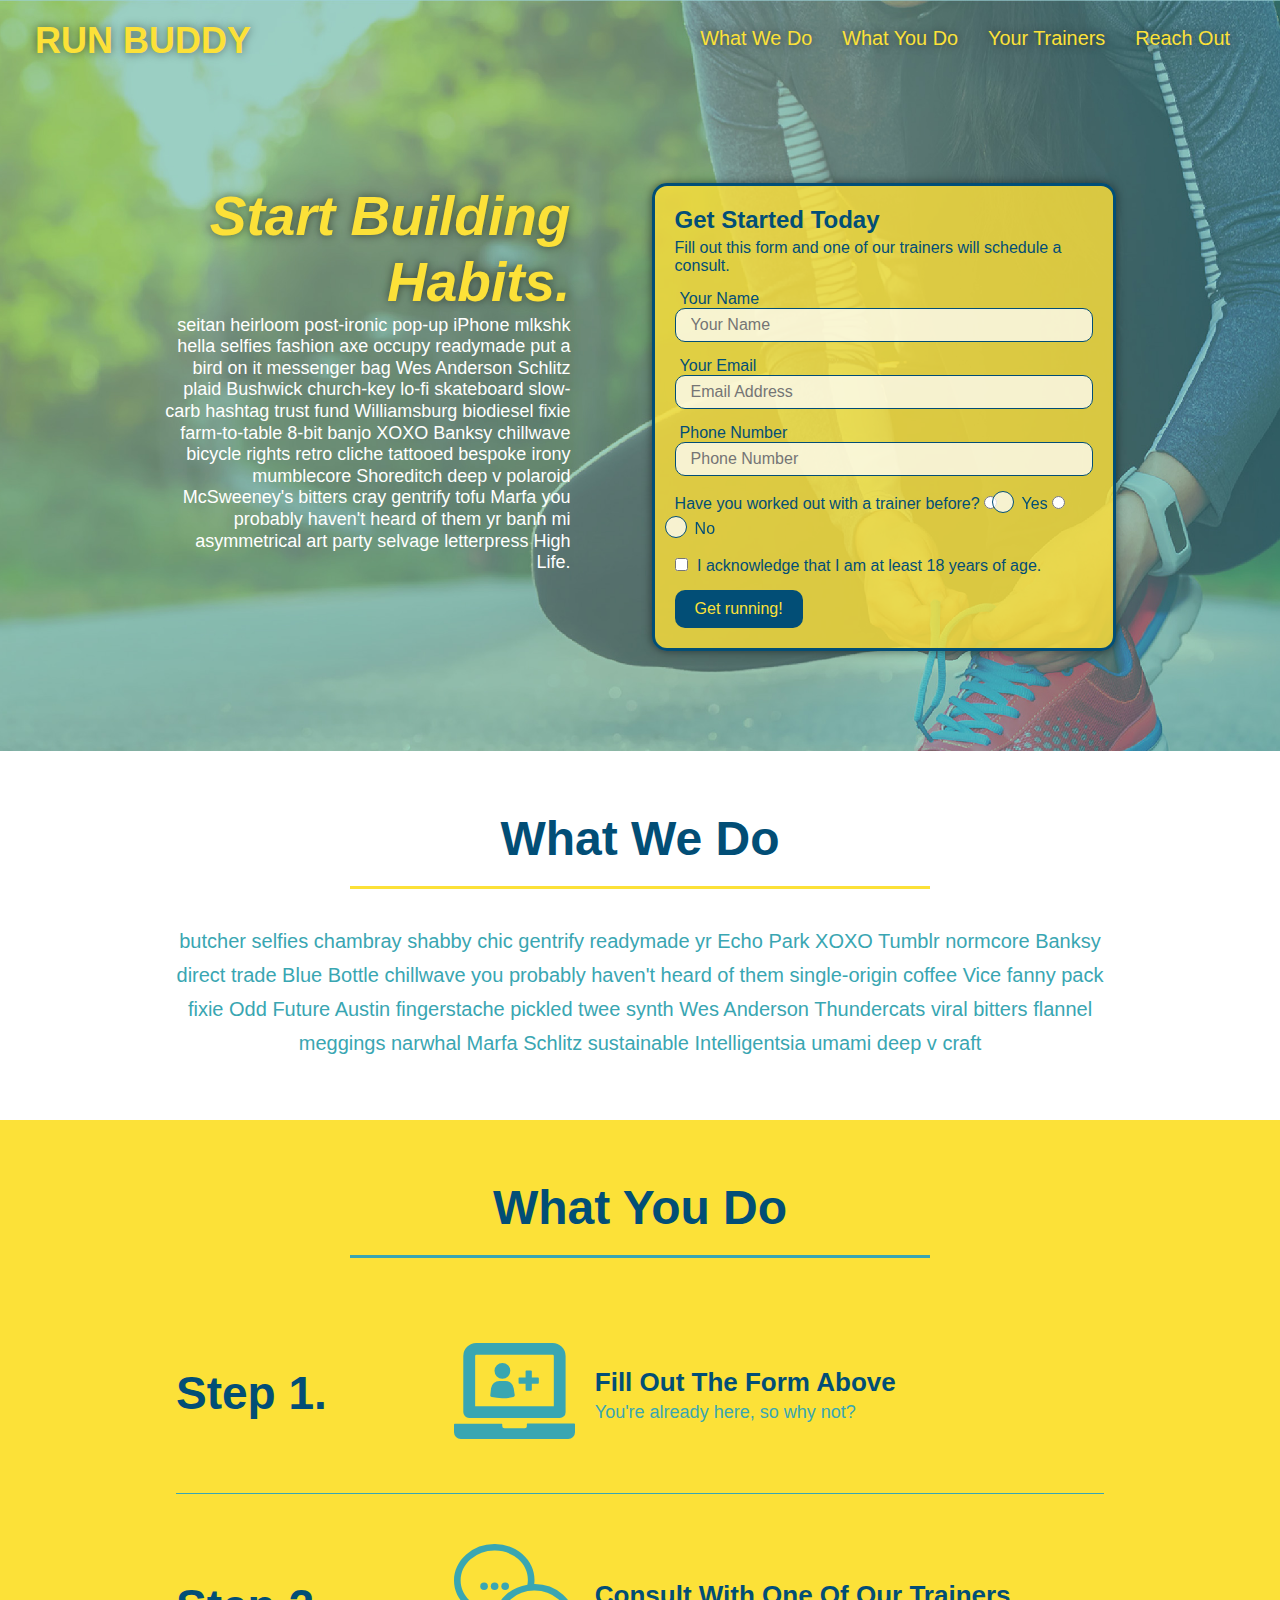
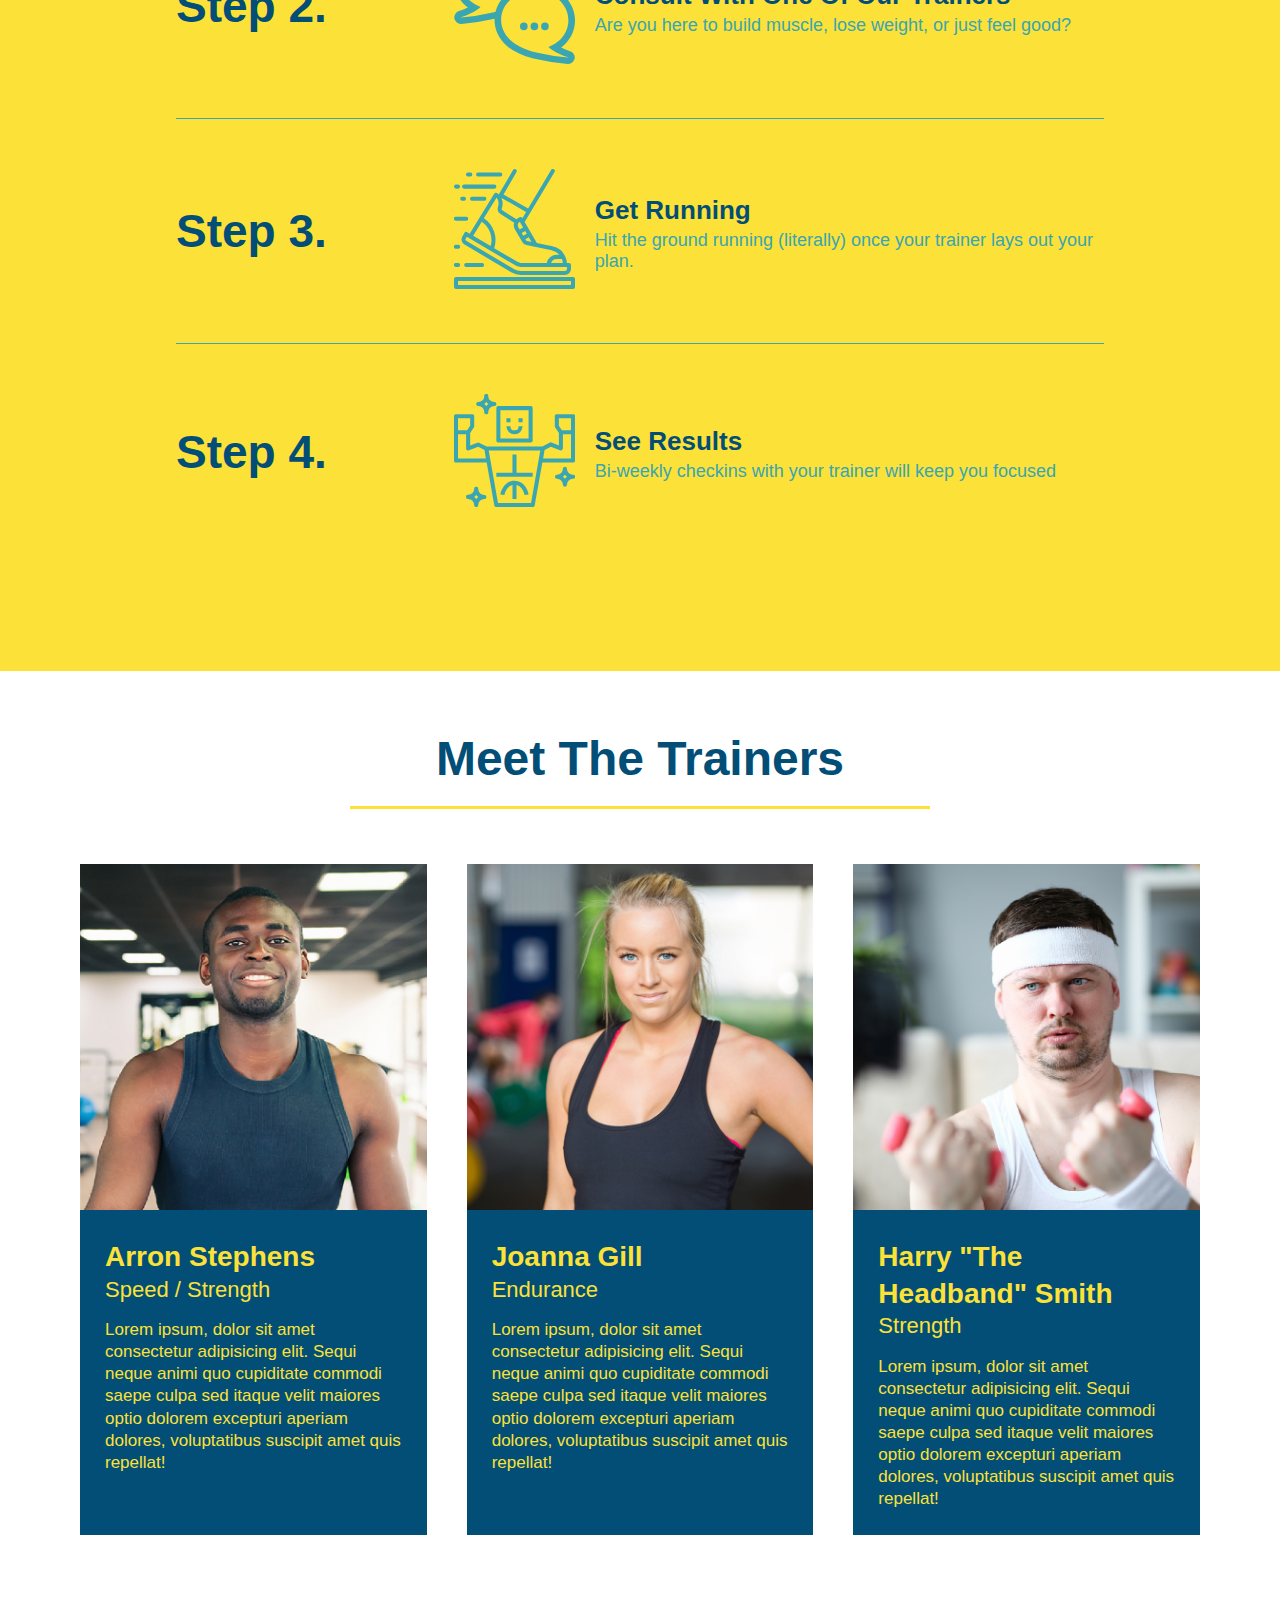
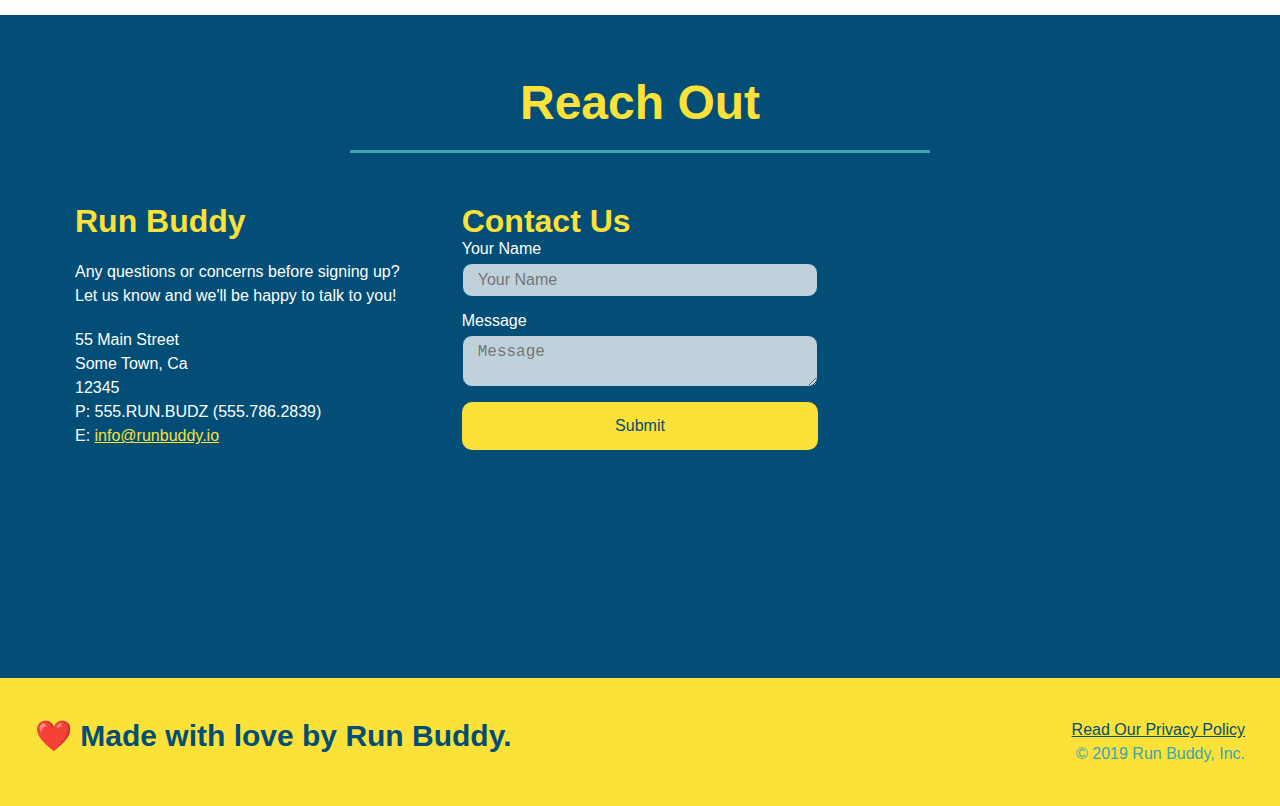
==== commit d40413f4: "final css touches" ====
--- a/index.html
+++ b/index.html
@@ -56,16 +56,20 @@
           <input type="tel" placeholder="Phone Number" name="phone" id="phone" class="form-input" />
           <p>
             Have you worked out with a trainer before? 
-            <input type="radio" name="trainer-confirm" id="trainer-yes" />
-            <label for="trainer-yes">Yes</label>
-            <input type="radio" name="trainer-confirm" id="trainer-no"/>
-            <label for="trainer-no">No</label>
+            <span class="radio-wrapper">
+                <input type="radio" name="trainer-confirm" id="trainer-yes" />
+                <label for="trainer-yes">Yes</label>
+            </span>
+            <span class="radio-wrapper">
+                <input type="radio" name="trainer-confirm" id="trainer-no"/>
+                <label for="trainer-no">No</label>
+            </span>
           </p>
           <p>
-            <label for="checkbox">
-              I acknowledge that I am at least 18 years of age.
-            </label>
-            <input type="checkbox" name="checkpoint1" id="checkbox" />
+            <span for="checkbox-wrapper">
+                <input type="checkbox" name="age-confirm" id="checkbox" />
+                <label for ="checkbox">I acknowledge that I am at least 18 years of age.</label>
+            </span>
           </p>
           <button type="submit">
             Get running!
--- a/assets/css/style.css
+++ b/assets/css/style.css
@@ -9,6 +9,11 @@
   font-family: Helvetica, Arial, sans-serif;
 }
 
+:root {
+  --primary-color: #fce138;
+  --secondary-color: #024e76;
+  --tertiary-color: #39a6b2;
+}
 
 /* HEADER / NAV BAR STYLES START */
 
@@ -181,6 +186,62 @@
   font-size: 16px;
   border-radius: 10px;
 } 
+
+.checkbox-wrapper input + label::after,
+.radio-wrapper input + label::after {
+  content: none;
+}
+
+.checkbox-wrapper input:checked + label::after, 
+.radio-wrapper input:checked + label::after {
+  content: "";
+}
+
+.checkbox-wrapper label, .radio-wrapper label {
+  position: relative;
+  left: 10px;
+  margin: 10px;
+  line-height: 1.6;
+}
+
+.checkbox-wrapper label::before, .radio-wrapper label::before {
+  content: "";
+  height: 20px;
+  width: 20px;
+  background : rgba(255, 255, 255, 0.75);
+  border: 1px solid #024e76;
+  position: absolute;
+  top: -4px;
+  left: -30px;
+}
+
+.radio-wrapper label::before {
+  border-radius: 50%;
+}
+
+.radio-wrapper label::after {
+  content: "";
+  width: 20px;
+  height: 20px;
+  border-radius: 50%;
+  background: #024e76;
+  position: absolute;
+  left: -29px;
+  top: -3px;
+  background-image: radial-gradient(circle, #39a6b2, #024e76);
+}
+
+.checkbox-wrapper label::after {
+  content: "";
+  height: 6px;
+  width: 14px;
+  border-left: 2px solid #024e76;
+  border-bottom: 2px solid #024e76;
+  position: absolute;
+  left: -26px;
+  top: 1px;
+  transform: rotate(-58deg);
+}
 /* HERO STYLES END */
 
 
@@ -413,6 +474,7 @@
     padding-bottom: 0;
     justify-content: center;
     position: relative;
+    z-index: 9999;
   }
 
   header h1 {
@@ -518,4 +580,17 @@
   .contact-form {
     order: 3;
   }
-}+
+  div {
+    --favorite-color: blue;
+    color: var(--favorite-color);
+    box-shadow: 5px 5px 10px var(--favorite-color);
+  }
+
+  div {
+    --size-small: 12px;
+    --size-big: 50px;
+    font-size: var(--size-small);
+    margin: var(--size-big) var(--size-small);
+  }
+}
